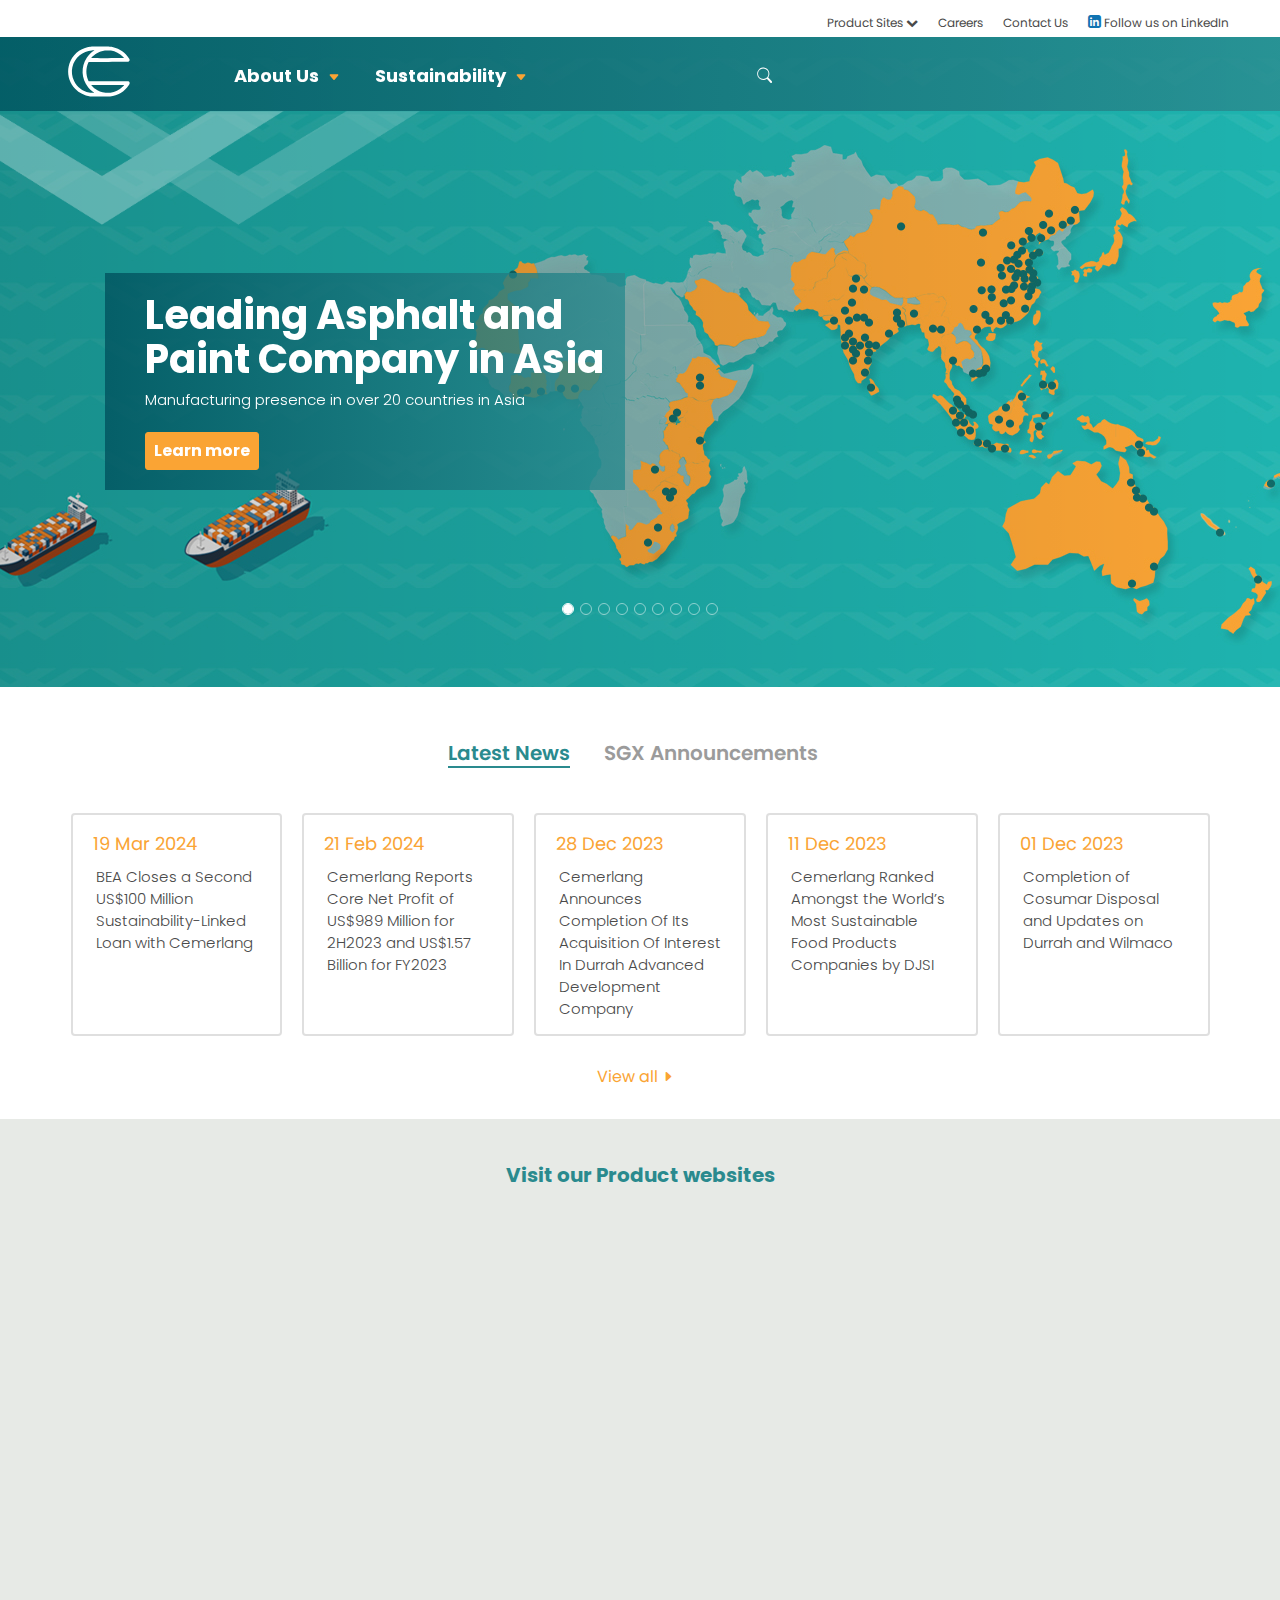
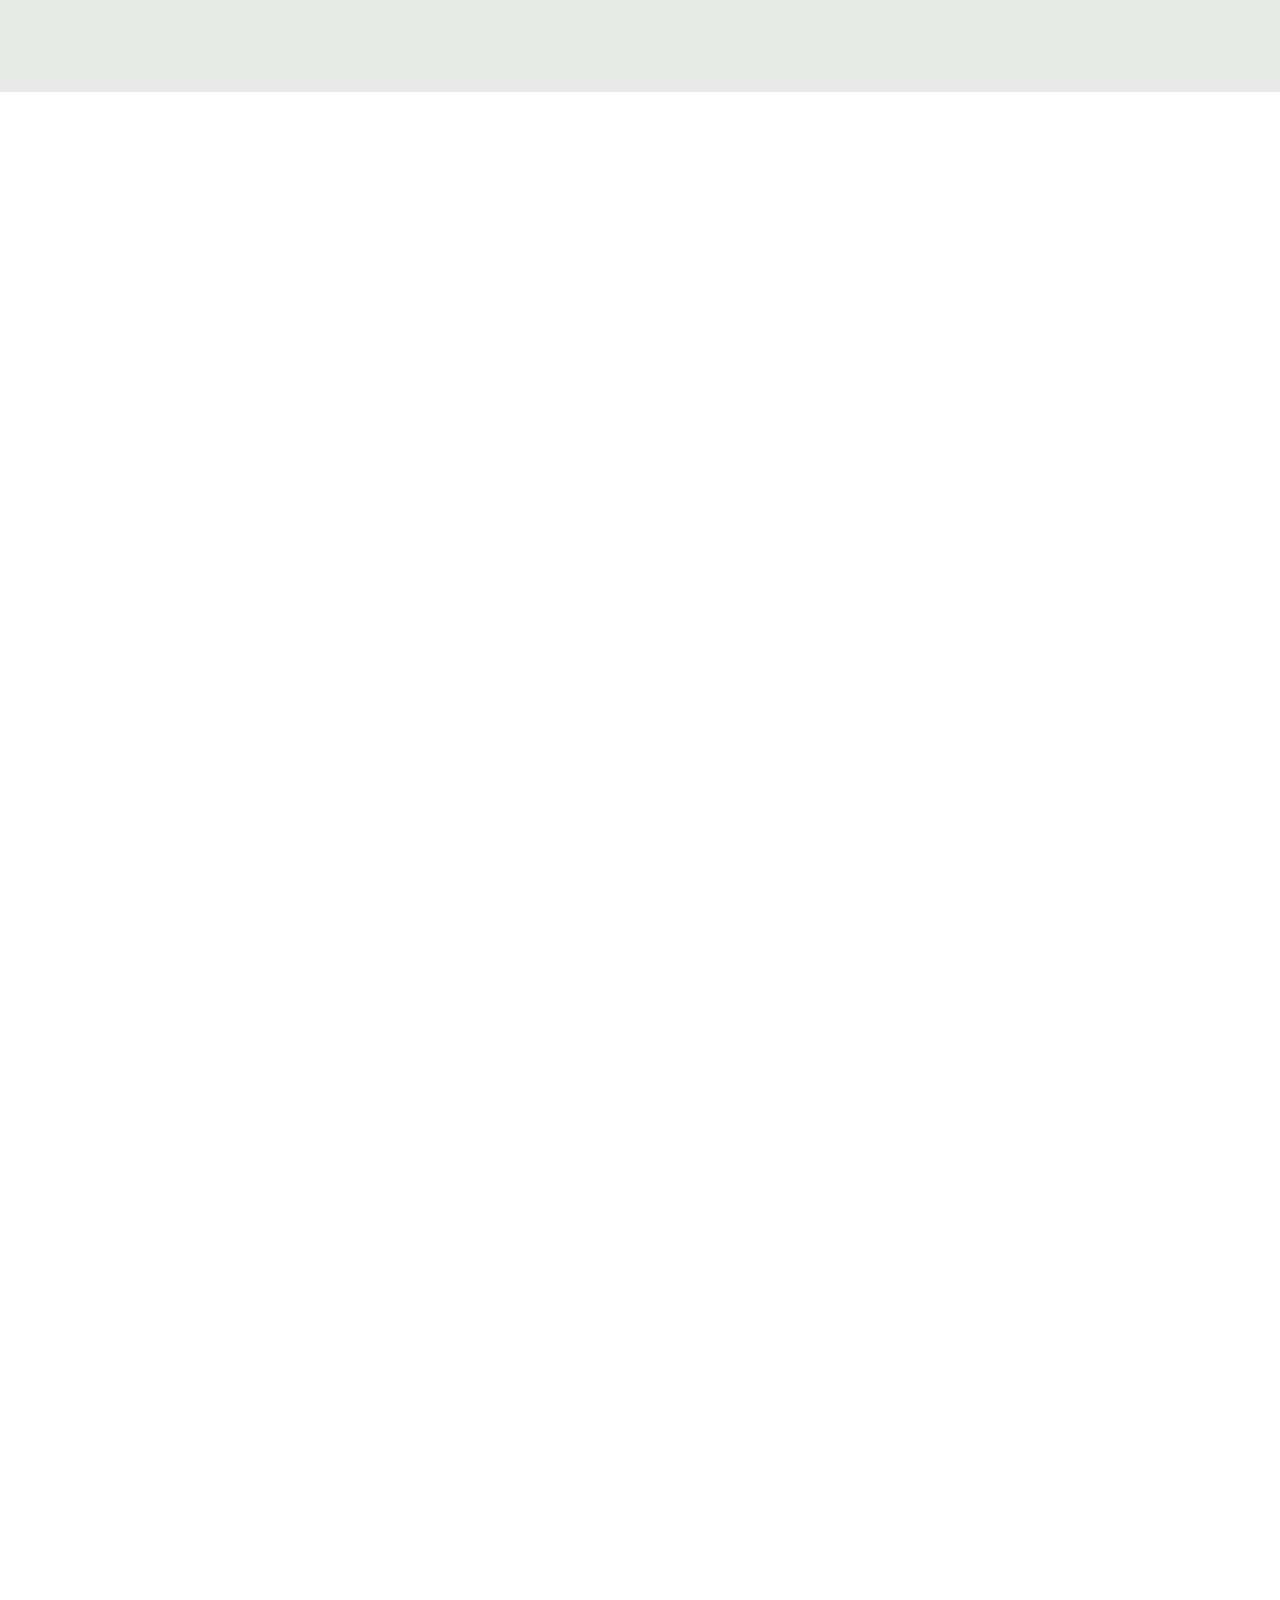
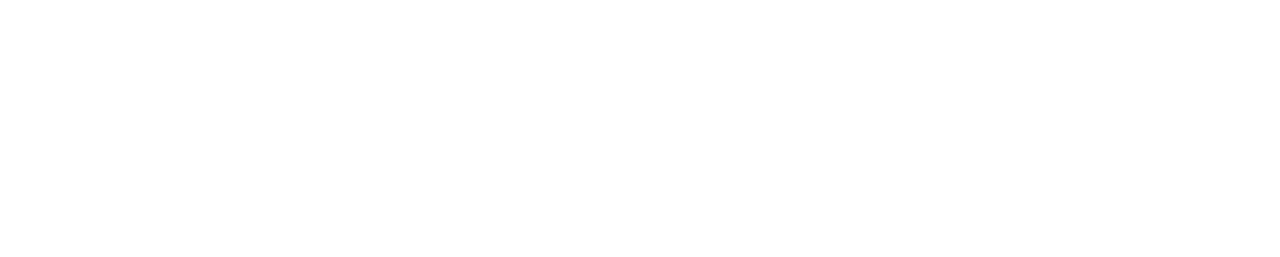
==== cemerlang/index.html @ 43f8d52f "initial commit" ====
<!DOCTYPE html>
<html class="no-js" lang="en">
  <head>
    <style>
      @font-face {
        font-family: "Open Sans";
        src: url("[data-uri]")
          format("truetype");
        font-weight: normal;
        font-style: normal;
      }
      @font-face {
        font-family: "Open Sans";
        src: url("[data-uri]")
          format("truetype");
        font-weight: 500;
        font-style: normal;
      }

      @font-face {
        font-family: "Poppins";
        src: url("[data-uri]")
          format("truetype");
        font-weight: 300;
        font-style: normal;
      }
      @font-face {
        font-family: "Poppins";
        src: url([data-uri])
          format("truetype");
        font-weight: 400;
        font-style: normal;
      }
      @font-face {
        font-family: "Poppins";
        src: url([data-uri])
          format("truetype");
        font-weight: 600;
        font-style: normal;
      }
      @font-face {
        font-family: "Poppins";
        src: url("[data-uri]")
          format("truetype");
        font-weight: bold;
        font-style: normal;
      }
    </style>
    <meta charset="UTF-8" />
    <meta http-equiv="x-ua-compatible" content="ie=edge" />
    <meta name="viewport" content="width=device-width, initial-scale=1.0" />
    <link
      rel="shortcut icon"
      sizes="16x16 24x24 32x32 48x48 64x64"
      href="favicon.ico"
    />
    <title>Home</title>
    <link rel="stylesheet" href="css/vendors.css" />
    <link rel="stylesheet" href="css/styles.css" />
    <link rel="stylesheet" href="css/wilmar.css" />
    <style>
      body {
        font-family: "Poppins", sans-serif;
        transition: opacity 0.4s;
      }
    </style>
    <script async="" src="js/analytics.js"></script>
    <script src="js/vendors_head.js"></script>
    <script type="text/javascript" src="js/userinfo.min.js"></script>
    <script
      type="text/javascript"
      src="https://www.googletagmanager.com/gtag/js?id=G-HV7VGFNW2X"
    ></script>
    <script type="text/javascript">
      (function (i, s, o, g, r, a, m) {
        i["GoogleAnalyticsObject"] = r;
        (i[r] =
          i[r] ||
          function () {
            (i[r].q = i[r].q || []).push(arguments);
          }),
          (i[r].l = 1 * new Date());
        (a = s.createElement(o)), (m = s.getElementsByTagName(o)[0]);
        a.async = 1;
        a.src = g;
        m.parentNode.insertBefore(a, m);
      })(
        window,
        document,
        "script",
        "https://www.google-analytics.com/analytics.js",
        "ga"
      );

      window.dataLayer = window.dataLayer || [];
      function gtag() {
        dataLayer.push(arguments);
      }
      gtag("js", new Date());

      gtag("config", "G-HV7VGFNW2X");
    </script>
    <style type="text/css" media="all">
      #ContactUs h4:hover {
        color: #faa434;
      }
    </style>
    <script
      type="text/javascript"
      src="/cemerlang/js/bootstrap.bundle.min.js"
    ></script>
    <link
      href="css/bootstrap-icons.css"
      media="all"
      rel="stylesheet"
      type="text/css"
    />
    <style type="text/css" media="all">
      ul.col-sm-12.col-xs-12.pull-left.top-bar-links.top-bar-links--dropdown-mobile {
        display: block !important;
      }
    </style>
    <style type="text/css" media="all">
      .container.tab-links {
        margin-bottom: 30px !important;
      }

      @media (min-width: 1600px) {
        .navbar-nav > li > .dropdown-menu {
          margin-top: 1% !important;
        }
        .food_product {
          margin-left: 14%;
        }
        .accordion-body {
          padding: 3rem 1.25rem;
        }
      }
    </style>
    <style type="text/css" media="all">
      @media (min-width: 1600px) {
        #homeCarousel .carousel-caption {
          left: 15% !important;
        }
      }
    </style>
    <meta name="Generator" content="Sitefinity 14.4.8121.0 DX" />
    <link rel="canonical" href="https://www.wilmar-international.com" />
  </head>
  <body style="opacity: 0">
    <script>
      /*$(function () {
            $('.dropdown').click(function (a) {
                a.stopPropagation();
                var $ell = $('.dropdown-toggle', this);
                $('.dropdown > .dropdown-toggle').not($ell).slideUp();
                $ell.stop(true, true).slideToggle(400);

            });
            $('.dropdown > .dropdown-toggle').click(function (a) {
                a.stopImmediatePropagation();

            });
        });

        $(function () {
            $('.dropdownSection > .dropdown-menu-title').click(function (e) {
                e.stopPropagation();
                var $el = $('.dropdown-menu', this);
                $('.dropdownSection > .dropdown-menu-title > .dropdown-menu').not($el).slideUp();
                $el.stop(true, true).slideToggle(400);

            });
            $('.dropdownSection > .dropdown-menu-title > .dropdown-menu').click(function (e) {
                e.stopImmediatePropagation();

            });
        });*/

      function myFunction() {
        document.getElementById("menu").classList.toggle("show");
      }
      function myFunction2() {
        document.getElementById("search22").classList.toggle("show");
      }

      var userCountryCode = getCookie("wilusercountrycode");

      if (userCountryCode === "") {
        $.get(
          "//ipinfo.io",
          function (response) {
            userCountryCode = response.country;
            setCookie("wilusercountrycode", userCountryCode, 1);
          },
          "jsonp"
        );
      }

      function setCookie(cname, cvalue, exdays) {
        var d = new Date();
        d.setTime(d.getTime() + exdays * 24 * 60 * 60 * 1000);
        var expires = "expires=" + d.toUTCString();
        document.cookie = cname + "=" + cvalue + ";" + expires + ";path=/";
      }

      function getCookie(cname) {
        var name = cname + "=";
        var ca = document.cookie.split(";");
        for (var i = 0; i < ca.length; i++) {
          var c = ca[i];
          while (c.charAt(0) == " ") {
            c = c.substring(1);
          }
          if (c.indexOf(name) == 0) {
            return c.substring(name.length, c.length);
          }
        }
        return "";
      }
    </script>

    <!-- Desktop nav -->
    <div class="header-bar hidden-for-mobile">
      <!-- SGX and header nav -->
      <div
        class="container-fluid"
        style="background-color: #fff; color: #4a4a4a; padding: 1px 0px"
      >
        <div class="container">
          <div class="row row_desktop">
            <div
              id="HeaderPlaceholder_TEF3D22C9038_Col00"
              class="sf_colsIn col-md-3"
              data-sf-element="SGX Share Price"
              data-placeholder-label="SGX Share Price"
            >
              <span class="sgxText"></span>
              <span class="sgxValue">
                <iframe
                  scrolling="no"
                  src="https://charts3.equitystory.com/teaser-small/wilmar/English/"
                ></iframe>
              </span>
            </div>
            <div
              id="HeaderPlaceholder_TEF3D22C9038_Col01"
              class="sf_colsIn pull-right top-bar-links"
              data-sf-element="Header Top Nav"
              data-placeholder-label="Header Top Nav"
            >
              <div class="pull-right top-bar-links top-bar-links--dropdown">
                <ul>
                  <li>
                    <a href="#">
                      Product Sites
                      <i class="fa fa-chevron-down" aria-hidden="true"></i>
                    </a>
                    <ul>
                      <li>
                        <a
                          href="https://www.wilmar-international.com/consumer-pack"
                          target="_self"
                          >Consumer Products</a
                        >
                      </li>
                      <li>
                        <a
                          href="https://www.wilmar-international.com/specialty-fats"
                          target="_self"
                          >Specialty Fats</a
                        >
                      </li>
                      <li>
                        <a
                          href="https://www.wilmar-international.com/oleochemicals"
                          target="_self"
                          >Oleochemicals &amp; Biofuels</a
                        >
                      </li>
                    </ul>
                  </li>
                  <li>
                    <a
                      href="https://www.wilmar-international.com/careers"
                      target="_self"
                    >
                      Careers
                    </a>
                  </li>
                  <li>
                    <a
                      href="https://www.wilmar-international.com/contact-us"
                      target="_self"
                    >
                      Contact Us
                    </a>
                  </li>
                  <li>
                    <a
                      href="https://sg.linkedin.com/company/wilmar-international"
                      target="_blank"
                    >
                      <i class="fa fa-linkedin-square" aria-hidden="true"></i>
                      Follow us on LinkedIn
                    </a>
                  </li>
                </ul>
              </div>
            </div>
          </div>
        </div>
      </div>
      <!-- End of SGX and header nav -->
      <!-- Main nav -->
      <nav
        class="navbar navbar-default navbar-laptop navbar-expand-lg navbar-dark"
      >
        <div class="container">
          <div class="navbar-header">
            <!--<button class="navbar-toggle" type="button" data-toggle="collapse" data-target=".js-navbar-collapse">
                    <span class="sr-only"></span>
                    <span class="icon-bar"></span>
                    <span class="icon-bar"></span>
                    <span class="icon-bar"></span>
                </button>-->
            <span
              id="HeaderPlaceholder_TEF3D22C9038_Col02"
              class="sf_colsIn navbar-brand"
              data-sf-element="Header Logo"
              data-placeholder-label="Header Logo"
            >
              <a href="/cemerlang/index.html">
                <img
                  src="images/white-logo.svg"
                  style="width: 70px"
                  title="logo"
                  alt="logo"
                />
              </a>
            </span>
          </div>

          <div class="collapse navbar-collapse js-navbar-collapse">
            <div
              id="HeaderPlaceholder_TEF3D22C9038_Col03"
              class="sf_colsIn header-main-ga"
              data-sf-element="Header Main Nav"
              data-placeholder-label="Header Main Nav"
            >
              <ul class="navbar-nav">
                <li class="dropdown mega-dropdown li_dib">
                  <a
                    href="/cemerlang/about-us.html"
                    target="_self"
                    class="dropdown-toggle about-us"
                  >
                    About Us

                    <span class="bi bi-caret-down-fill about-us"></span>
                  </a>

                  <ul class="dropdown-menu mega-dropdown-menu form-row">
                    <div class="row-box">
                      <div class="row">
                        <div class="col-md-5ths main-links dropdownSection">
                          <span class="dropdown_icons">
                            <img
                              src="images/icon_corporate-profile%402x.png"
                              onhover="https://www.wilmar-international.com/images/default-source/default-album/page-icons/about-us/icon_corporate-profile_over@2x.png?sfvrsn=4bfdf2ea_2"
                              mouseout="https://www.wilmar-international.com/images/default-source/default-album/page-icons/about-us/icon_corporate-profile@2x.png?sfvrsn=b7bb4304_2"
                            />
                          </span>

                          <div class="dropdown-menu-title">
                            <a
                              href="/cemerlang/corporate-profile.html"
                              target="_self"
                              class="headerLinks"
                            >
                              <span class="dropdown-header"
                                >Corporate Profile</span
                              >
                            </a>
                          </div>
                        </div>
                        <div class="col-md-5ths main-links dropdownSection">
                          <span class="dropdown_icons">
                            <img
                              src="images/icon_history-milestones%402x.png"
                              onhover="https://www.wilmar-international.com/images/default-source/default-album/page-icons/about-us/icon_history-milestones_over@2x.png?sfvrsn=92d558f9_2"
                              mouseout="https://www.wilmar-international.com/images/default-source/default-album/page-icons/about-us/icon_history-milestones@2x.png?sfvrsn=e7b20276_2"
                            />
                          </span>

                          <div class="dropdown-menu-title">
                            <a
                              href="/cemerlang/history-milestones.html"
                              target="_self"
                              class="headerLinks"
                            >
                              <span class="dropdown-header"
                                >History &amp; Milestones</span
                              >
                            </a>
                          </div>
                        </div>
                        <div class="col-md-5ths main-links dropdownSection">
                          <span class="dropdown_icons">
                            <img
                              src="images/icon_core-values%402x.png"
                              onhover="https://www.wilmar-international.com/images/default-source/default-album/page-icons/about-us/icon_core-values_over@2x.png?sfvrsn=fd06c193_2"
                              mouseout="https://www.wilmar-international.com/images/default-source/default-album/page-icons/about-us/icon_core-values@2x.png?sfvrsn=edfb3708_2"
                            />
                          </span>

                          <div class="dropdown-menu-title">
                            <a
                              href="/cemerlang/core-values.html"
                              target="_self"
                              class="headerLinks"
                            >
                              <span class="dropdown-header">Core Values</span>
                            </a>
                          </div>
                        </div>
                        <div class="col-md-5ths main-links dropdownSection">
                          <span class="dropdown_icons">
                            <img
                              src="images/icon_awards%402x.png"
                              onhover="https://www.wilmar-international.com/images/default-source/default-album/page-icons/about-us/icon_awards_over@2x.png?sfvrsn=9cbe0ad4_2"
                              mouseout="https://www.wilmar-international.com/images/default-source/default-album/page-icons/about-us/icon_awards@2x.png?sfvrsn=258b5777_2"
                            />
                          </span>

                          <div class="dropdown-menu-title">
                            <a
                              href="/cemerlang/awards.html"
                              target="_self"
                              class="headerLinks"
                            >
                              <span class="dropdown-header">Awards</span>
                            </a>
                          </div>
                        </div>
                        <div class="col-md-5ths main-links dropdownSection">
                          <span class="dropdown_icons">
                            <img
                              src="images/icon_leadership%402x.png"
                              onhover="https://www.wilmar-international.com/images/default-source/default-album/page-icons/about-us/icon_leadership_over@2x.png?sfvrsn=417b0c1f_2"
                              mouseout="https://www.wilmar-international.com/images/default-source/default-album/page-icons/about-us/icon_leadership@2x.png?sfvrsn=6ec11c56_2"
                            />
                          </span>

                          <div class="dropdown-menu-title">
                            <a
                              href="/cemerlang/leadership.html"
                              target="_self"
                              class="headerLinks"
                            >
                              <span class="dropdown-header">Leadership</span>
                            </a>
                          </div>
                        </div>
                      </div>
                    </div>
                  </ul>
                </li>
                <!-- <li class="dropdown mega-dropdown li_dib">
                  <a
                    href="/cemerlang/index.html"
                    target="_self"
                    class="dropdown-toggle our-businesses"
                  >
                    Our Businesses
                    <span class="bi bi-caret-down-fill our-businesses"></span>
                  </a>

                  <ul class="dropdown-menu mega-dropdown-menu form-row">
                    <div class="row-box">
                      <div class="row">
                        <div class="col-md-5ths main-links dropdownSection">
                          <span class="dropdown_icons">
                            <img
                              src="images/icon_global-market%402x.png"
                              onhover="https://www.wilmar-international.com/images/default-source/default-album/page-icons/our-businesses/icon_global-market_over@2x.png?sfvrsn=293a7b4f_2"
                              mouseout="https://www.wilmar-international.com/images/default-source/default-album/page-icons/our-businesses/icon_global-market@2x.png?sfvrsn=63b6a4cf_2"
                            />
                          </span>

                          <div class="dropdown-menu-title">
                            <a
                              href="https://www.wilmar-international.com/our-businesses/global-markets"
                              target="_self"
                              class="headerLinks"
                            >
                              <span class="dropdown-header"
                                >Global Markets</span
                              >
                            </a>
                          </div>
                        </div>
                        <div class="col-md-5ths main-links dropdownSection">
                          <span class="dropdown_icons">
                            <img
                              src="images/icon_food-products%402x.png"
                              onhover="https://www.wilmar-international.com/images/default-source/default-album/page-icons/our-businesses/icon_food_productsover@2x.png?sfvrsn=575dd974_2"
                              mouseout="https://www.wilmar-international.com/images/default-source/default-album/page-icons/our-businesses/icon_food-products@2x.png?sfvrsn=c1f72a1d_2"
                            />
                          </span>

                          <div class="dropdown-menu-title">
                            <a
                              href="https://www.wilmar-international.com/our-businesses/food-products"
                              target="_self"
                              class="headerLinks"
                            >
                              <span class="dropdown-header">Food Products</span>
                            </a>

                            <div class="dropdown-submenu-section">
                              <a
                                href="/our-businesses/food-products/overview"
                                target="_self"
                                class="dropdown-submenu"
                                >Overview</a
                              >
                              <a
                                href="/our-businesses/food-products/consumer-products"
                                target="_self"
                                class="dropdown-submenu"
                                >Consumer Products</a
                              >
                              <a
                                href="/our-businesses/food-products/processing"
                                target="_self"
                                class="dropdown-submenu"
                                >Processing</a
                              >
                            </div>
                          </div>
                        </div>
                        <div class="col-md-5ths main-links dropdownSection">
                          <span class="dropdown_icons">
                            <img
                              src="images/icon_feed.png"
                              onhover="https://www.wilmar-international.com/images/default-source/default-album/page-icons/our-businesses/icon_feed_orange.png?sfvrsn=b416c60c_2"
                              mouseout="https://www.wilmar-international.com/images/default-source/default-album/page-icons/our-businesses/icon_feed.png?sfvrsn=277dbbb0_2"
                            />
                          </span>

                          <div class="dropdown-menu-title">
                            <a
                              href="https://www.wilmar-international.com/our-businesses/feed-and-industrial-products"
                              target="_self"
                              class="headerLinks"
                            >
                              <span class="dropdown-header"
                                >Feed and Industrial Products</span
                              >
                            </a>

                            <div class="dropdown-submenu-section">
                              <a
                                href="/our-businesses/feed-and-industrial-products/overview"
                                target="_self"
                                class="dropdown-submenu"
                                >Overview</a
                              >
                              <a
                                href="/our-businesses/feed-and-industrial-products/tropical-oils"
                                target="_self"
                                class="dropdown-submenu"
                                >Tropical Oils</a
                              >
                              <a
                                href="/our-businesses/feed-and-industrial-products/oilseeds-and-grains"
                                target="_self"
                                class="dropdown-submenu"
                                >Oilseeds and Grains</a
                              >
                              <a
                                href="/our-businesses/feed-and-industrial-products/sugar"
                                target="_self"
                                class="dropdown-submenu"
                                >Sugar</a
                              >
                              <a
                                href="/our-businesses/feed-and-industrial-products/soy-protein"
                                target="_self"
                                class="dropdown-submenu"
                                >Soy Protein</a
                              >
                            </div>
                          </div>
                        </div>
                        <div class="col-md-5ths main-links dropdownSection">
                          <span class="dropdown_icons">
                            <img
                              src="images/icon_plantation%402x.png"
                              onhover="https://www.wilmar-international.com/images/default-source/default-album/page-icons/our-businesses/icon_plantation_over@2x.png?sfvrsn=6d6b9480_2"
                              mouseout="https://www.wilmar-international.com/images/default-source/default-album/page-icons/our-businesses/icon_plantation@2x.png?sfvrsn=fc501b8_2"
                            />
                          </span>

                          <div class="dropdown-menu-title">
                            <a
                              href="https://www.wilmar-international.com/our-businesses/plantation"
                              target="_self"
                              class="headerLinks"
                            >
                              <span class="dropdown-header">Plantation</span>
                            </a>

                            <div class="dropdown-submenu-section">
                              <a
                                href="/our-businesses/plantation/oil-palm-plantation-milling"
                                target="_self"
                                class="dropdown-submenu"
                                >Oil Palm Plantation &amp; Milling</a
                              >
                              <a
                                href="/our-businesses/plantation/sugar-milling"
                                target="_self"
                                class="dropdown-submenu"
                                >Sugar Milling</a
                              >
                            </div>
                          </div>
                        </div>
                        <div class="col-md-5ths main-links dropdownSection">
                          <span class="dropdown_icons">
                            <img
                              src="images/icon_shipping%402x.png"
                              onhover="https://www.wilmar-international.com/images/default-source/default-album/page-icons/our-businesses/icon_shipping_over@2x.png?sfvrsn=5eb7fc65_2"
                              mouseout="https://www.wilmar-international.com/images/default-source/default-album/page-icons/our-businesses/icon_shipping@2x.png?sfvrsn=d973981f_2"
                            />
                          </span>

                          <div class="dropdown-menu-title">
                            <a
                              href="https://www.wilmar-international.com/our-businesses/shipping"
                              target="_self"
                              class="headerLinks"
                            >
                              <span class="dropdown-header">Shipping</span>
                            </a>
                          </div>
                        </div>
                      </div>
                      <div class="row">
                        <div class="col-md-5ths main-links dropdownSection">
                          <span class="dropdown_icons">
                            <img
                              src="images/icon_research-development%402x.png"
                              onhover="https://www.wilmar-international.com/images/default-source/default-album/page-icons/our-businesses/icon_research-development_over@2x.png?sfvrsn=ce4d3b09_2"
                              mouseout="https://www.wilmar-international.com/images/default-source/default-album/page-icons/our-businesses/icon_research-development@2x.png?sfvrsn=8e723c8_2"
                            />
                          </span>

                          <div class="dropdown-menu-title">
                            <a
                              href="https://www.wilmar-international.com/our-businesses/research-development"
                              target="_self"
                              class="headerLinks"
                            >
                              <span class="dropdown-header"
                                >Research &amp; Development</span
                              >
                            </a>
                          </div>
                        </div>
                      </div>
                    </div>
                  </ul>
                </li> -->
                <li class="dropdown mega-dropdown li_dib">
                  <a
                    href="/cemerlang/sustainibility.html"
                    target="_self"
                    class="dropdown-toggle sustainability"
                  >
                    Sustainability

                    <span class="bi bi-caret-down-fill sustainability"></span>
                  </a>

                  <ul class="dropdown-menu mega-dropdown-menu form-row">
                    <div class="row-box">
                      <div class="row">
                        <div class="col-md-5ths main-links dropdownSection">
                          <span class="dropdown_icons">
                            <img
                              src="images/icon_certification%402x.png"
                              onhover="https://www.wilmar-international.com/images/default-source/default-album/page-icons/sustainability/icon_certification_over@2x.png?sfvrsn=d811fd6f_2"
                              mouseout="https://www.wilmar-international.com/images/default-source/default-album/page-icons/sustainability/icon_certification@2x.png?sfvrsn=6dd0b1a_2"
                            />
                          </span>

                          <div class="dropdown-menu-title">
                            <a
                              href="/cemerlang/certification"
                              target="_self"
                              class="headerLinks"
                            >
                              <span class="dropdown-header">Certification</span>
                            </a>

                            <div class="dropdown-submenu-section">
                              <a
                                href="/sustainability/certification/rspo-certification"
                                target="_self"
                                class="dropdown-submenu"
                                >ISO Certification</a
                              >
                            </div>
                          </div>
                        </div>
                        <div class="col-md-5ths main-links dropdownSection">
                          <span class="dropdown_icons">
                            <img
                              src="images/icon_partnerships-collaborations%402x.png"
                              onhover="https://www.wilmar-international.com/images/default-source/default-album/page-icons/sustainability/icon_partnerships-collaborations_over@2x.png?sfvrsn=f19bce58_2"
                              mouseout="https://www.wilmar-international.com/images/default-source/default-album/page-icons/sustainability/icon_partnerships-collaborations@2x.png?sfvrsn=3f4a61cb_2"
                            />
                          </span>

                          <div class="dropdown-menu-title">
                            <a
                              href="/cemerlang/partnership"
                              target="_self"
                              class="headerLinks"
                            >
                              <span class="dropdown-header"
                                >Partnerships &amp; Collaborations</span
                              >
                            </a>
                          </div>
                        </div>
                      </div>
                      <!-- <div class="row">
                        <div class="col-md-5ths main-links dropdownSection">
                          <span class="dropdown_icons">
                            <img
                              src="images/icon_supply-chain-transformation%402x.png"
                              onhover="https://www.wilmar-international.com/images/default-source/default-album/page-icons/sustainability/icon_supply-chain-transformation_over@2x.png?sfvrsn=93bb3147_2"
                              mouseout="https://www.wilmar-international.com/images/default-source/default-album/page-icons/sustainability/icon_supply-chain-transformation@2x.png?sfvrsn=26260438_2"
                            />
                          </span>

                          <div class="dropdown-menu-title">
                            <a
                              href="https://www.wilmar-international.com/sustainability/supply-chain-transformation"
                              target="_self"
                              class="headerLinks"
                            >
                              <span class="dropdown-header"
                                >Supply Chain Transformation</span
                              >
                            </a>

                            <div class="dropdown-submenu-section">
                              <a
                                href="/sustainability/supply-chain-transformation/aggregator-refinery-transformation-(art)"
                                target="_self"
                                class="dropdown-submenu"
                                >Supply Chain Overview</a
                              >
                              <a
                                href="/sustainability/supply-chain-transformation/supplier-reporting-tool-(srt)"
                                target="_self"
                                class="dropdown-submenu"
                                >Supplier Reporting Tool (SRT)</a
                              >
                              <a
                                href="/sustainability/supply-chain-transformation/supplier-group-compliance-(sgc)"
                                target="_self"
                                class="dropdown-submenu"
                                >Supplier Group Compliance (SGC)</a
                              >
                              <a
                                href="/sustainability/supply-chain-transformation/supplier-certification-status"
                                target="_self"
                                class="dropdown-submenu"
                                >Supplier Certification Status</a
                              >
                              <a
                                href="/sustainability/supply-chain-transformation/traceability"
                                target="_self"
                                class="dropdown-submenu"
                                >Traceable Supply Chain</a
                              >
                            </div>
                          </div>
                        </div>
                      </div> -->
                    </div>
                  </ul>
                </li>
                <!-- <li class="dropdown mega-dropdown li_dib">
                  <a
                    href="http://ir-media.wilmar-international.com/"
                    target="_self"
                    class="dropdown-toggle investors-media"
                  >
                    Investors &amp; Media

                    <span class="bi bi-caret-down-fill investors-media"></span>
                  </a>

                  <ul class="dropdown-menu mega-dropdown-menu form-row">
                    <div class="row-box">
                      <div class="row">
                        <div class="col-md-5ths main-links dropdownSection">
                          <span class="dropdown_icons">
                            <img
                              src="images/icon_corporate-governance%402x.png"
                              onhover="https://www.wilmar-international.com/images/default-source/default-album/page-icons/investor-media/icon_corporate-governance_over@2x.png?sfvrsn=212d2132_2"
                              mouseout="https://www.wilmar-international.com/images/default-source/default-album/page-icons/investor-media/icon_corporate-governance@2x.png?sfvrsn=65e51b77_2"
                            />
                          </span>

                          <div class="dropdown-menu-title">
                            <a
                              href="http://ir-media.wilmar-international.com/corporate-governance/"
                              target="_self"
                              class="headerLinks"
                            >
                              <span class="dropdown-header"
                                >Corporate Governance</span
                              >
                            </a>
                          </div>
                        </div>
                        <div class="col-md-5ths main-links dropdownSection">
                          <span class="dropdown_icons">
                            <img
                              src="images/icon_risk-management%402x.png"
                              onhover="https://www.wilmar-international.com/images/default-source/default-album/page-icons/investor-media/icon_risk-management_over@2x.png?sfvrsn=bd572a19_2"
                              mouseout="https://www.wilmar-international.com/images/default-source/default-album/page-icons/investor-media/icon_risk-management@2x.png?sfvrsn=f0a98a18_2"
                            />
                          </span>

                          <div class="dropdown-menu-title">
                            <a
                              href="http://ir-media.wilmar-international.com/risk-management/"
                              target="_self"
                              class="headerLinks"
                            >
                              <span class="dropdown-header"
                                >Risk Management</span
                              >
                            </a>
                          </div>
                        </div>
                      </div>
                      <div class="row">
                        <div class="col-md-5ths main-links dropdownSection">
                          <span class="dropdown_icons">
                            <img
                              src="images/icon_quarterly-results%402x.png"
                              onhover="https://www.wilmar-international.com/images/default-source/default-album/page-icons/investor-media/icon_quarterly-results_over@2x.png?sfvrsn=400cb00f_2"
                              mouseout="https://www.wilmar-international.com/images/default-source/default-album/page-icons/investor-media/icon_quarterly-results@2x.png?sfvrsn=258fd3a1_2"
                            />
                          </span>

                          <div class="dropdown-menu-title">
                            <a
                              href="http://ir-media.wilmar-international.com/quarterly-results/"
                              target="_self"
                              class="headerLinks"
                            >
                              <span class="dropdown-header"
                                >Financial Results</span
                              >
                            </a>
                          </div>
                        </div>
                        <div class="col-md-5ths main-links dropdownSection">
                          <span class="dropdown_icons">
                            <img
                              src="images/icon_sgx-announcement%402x.png"
                              onhover="https://www.wilmar-international.com/images/default-source/default-album/page-icons/investor-media/icon_sgx-announcement_over@2x.png?sfvrsn=233b21ce_2"
                              mouseout="https://www.wilmar-international.com/images/default-source/default-album/page-icons/investor-media/icon_sgx-announcement@2x.png?sfvrsn=bb75da2_2"
                            />
                          </span>

                          <div class="dropdown-menu-title">
                            <a
                              href="http://ir-media.wilmar-international.com/sgx-announcements/"
                              target="_self"
                              class="headerLinks"
                            >
                              <span class="dropdown-header"
                                >SGX Announcements</span
                              >
                            </a>
                          </div>
                        </div>
                      </div>
                      <div class="row">
                        <div class="col-md-5ths main-links dropdownSection">
                          <span class="dropdown_icons">
                            <img
                              src="images/icon_analyst-coverage%402x.png"
                              onhover="https://www.wilmar-international.com/images/default-source/default-album/page-icons/investor-media/icon_analyst-coverage_over@2x.png?sfvrsn=3dc30192_2"
                              mouseout="https://www.wilmar-international.com/images/default-source/default-album/page-icons/investor-media/icon_analyst-coverage@2x.png?sfvrsn=aae3b17c_2"
                            />
                          </span>

                          <div class="dropdown-menu-title">
                            <a
                              href="http://ir-media.wilmar-international.com/analyst-coverage/"
                              target="_self"
                              class="headerLinks"
                            >
                              <span class="dropdown-header"
                                >Analyst Coverage</span
                              >
                            </a>
                          </div>
                        </div>
                        <div class="col-md-5ths main-links dropdownSection">
                          <span class="dropdown_icons">
                            <img
                              src="images/icon_dividend-history%402x.png"
                              onhover="https://www.wilmar-international.com/images/default-source/default-album/page-icons/investor-media/icon_dividend-history_over@2x.png?sfvrsn=16c1e566_2"
                              mouseout="https://www.wilmar-international.com/images/default-source/default-album/page-icons/investor-media/icon_dividend-history@2x.png?sfvrsn=d13ae582_2"
                            />
                          </span>

                          <div class="dropdown-menu-title">
                            <a
                              href="http://ir-media.wilmar-international.com/dividend-history/"
                              target="_self"
                              class="headerLinks"
                            >
                              <span class="dropdown-header"
                                >Dividend Policy &amp; History</span
                              >
                            </a>
                          </div>
                        </div>
                      </div>
                    </div>
                  </ul>
                </li> -->
              </ul>
            </div>
            <div
              id="HeaderPlaceholder_TEF3D22C9038_Col04"
              class="sf_colsIn"
              data-sf-element="Header Search"
              data-placeholder-label="Header Search"
            >
              <ul class="nav navbar-nav navbar-right">
                <form action="/search" class="search-form">
                  <div class="form-group has-feedback searchIconHeader">
                    <label for="search" class="sr-only">Search</label>
                    <input
                      type="text"
                      class="form-control"
                      name="searchQuery"
                      id="search"
                      onkeypress="handleGa(event)"
                    />
                    <span class="bi bi-search form-control-feedback"></span>
                  </div>
                </form>
              </ul>

              <input type="hidden" data-sf-role="resultsUrl" value="/search" />
              <input
                type="hidden"
                data-sf-role="indexCatalogue"
                value="global"
              />
              <input type="hidden" data-sf-role="wordsMode" value="AllWords" />
            </div>
          </div>
        </div>
      </nav>
      <!-- End of main nav -->
    </div>

    <!-- Mobile nav -->
    <nav class="navbar navbar-default mobile-navbar hidden-for-laptop">
      <div class="container">
        <!-- Logo -->
        <div class="navbar-header">
          <button
            type="button"
            onclick="myFunction()"
            class="navbar-toggle collapsed left"
            data-toggle="collapse"
            data-target="#menu"
          >
            <span class="sr-only"></span>
            <span class="menu-button">MENU</span>
          </button>
          <span
            id="HeaderPlaceholder_TEF3D22C9038_Col05"
            class="sf_colsIn navbar-brand-center"
            data-sf-element="Header Logo"
            data-placeholder-label="Header Logo (Mobile)"
          >
            <a href="/cemerlang/index.html">
              <img src="images/white-logo.svg" title="logo" alt="logo" />
            </a>
          </span>
          <button
            type="button"
            onclick="myFunction2()"
            class="navbar-toggle collapsed"
            data-toggle="collapse"
            data-target="#search22"
            id="mobileSearchButton"
          >
            <span class="bi bi-search" aria-hidden="true"></span>
          </button>
        </div>
        <!-- End of logo -->
        <!-- Main nav and top nav -->
        <div class="collapse navbar-collapse" id="menu">
          <div
            id="HeaderPlaceholder_TEF3D22C9038_Col06"
            class="sf_colsIn header-main-ga"
            data-sf-element="Header Main Nav (Mobile)"
            data-placeholder-label="Header Main Nav (Mobile)"
          >
            <ul class="nav navbar-nav">
              <li class="dropdown li_dib">
                <div
                  class="dropdown-toggle"
                  id="dropdown-about-us"
                  data-bs-toggle="dropdown"
                  aria-expanded="false"
                >
                  <a
                    href="https://www.wilmar-international.com/about-us"
                    target="_self"
                    >About Us</a
                  >

                  <span
                    class="bi bi-caret-down-fill"
                    id="caret-about-us"
                    data-bs-toggle="collapse"
                    aria-expanded="false"
                    data-bs-target="#about-us"
                  ></span>
                </div>

                <ul class="mega-dropdown-menu row collapse" id="about-us">
                  <div class="col-md-3 main-links dropdownSection">
                    <span class="dropdown_icons">
                      <img src="images/icon_corporate-profile%402x.png" />
                    </span>

                    <div class="dropdown-menu-title">
                      <span class="dropdown-header">
                        <a
                          href="https://www.wilmar-international.com/about-us/corporate-profile"
                          target="_self"
                          class="headerLinks"
                          >Corporate Profile</a
                        >
                      </span>
                    </div>
                  </div>
                  <div class="col-md-3 main-links dropdownSection">
                    <span class="dropdown_icons">
                      <img src="images/icon_history-milestones%402x.png" />
                    </span>

                    <div class="dropdown-menu-title">
                      <span class="dropdown-header">
                        <a
                          href="https://www.wilmar-international.com/about-us/history-milestones"
                          target="_self"
                          class="headerLinks"
                          >History &amp; Milestones</a
                        >
                      </span>
                    </div>
                  </div>
                  <div class="col-md-3 main-links dropdownSection">
                    <span class="dropdown_icons">
                      <img src="images/icon_global-presence%402x.png" />
                    </span>

                    <div class="dropdown-menu-title">
                      <span class="dropdown-header">
                        <a
                          href="https://www.wilmar-international.com/about-us/global-presence"
                          target="_self"
                          class="headerLinks"
                          >Global Presence</a
                        >
                      </span>
                    </div>
                  </div>
                  <div class="col-md-3 main-links dropdownSection">
                    <span class="dropdown_icons">
                      <img src="images/icon_integrated-business%402x.png" />
                    </span>

                    <div class="dropdown-menu-title">
                      <span class="dropdown-header">
                        <a
                          href="https://www.wilmar-international.com/about-us/integrated-business-model"
                          target="_self"
                          class="headerLinks"
                          >Integrated Business Model</a
                        >
                      </span>
                    </div>
                  </div>
                  <div class="col-md-3 main-links dropdownSection">
                    <span class="dropdown_icons">
                      <img src="images/icon_leadership%402x.png" />
                    </span>

                    <div class="dropdown-menu-title">
                      <span class="dropdown-header">
                        <a
                          href="/cemerlang/leadership.html"
                          target="_self"
                          class="headerLinks"
                          >Leadership</a
                        >
                      </span>
                    </div>
                  </div>
                  <div class="col-md-3 main-links dropdownSection">
                    <span class="dropdown_icons">
                      <img src="images/icon_awards%402x.png" />
                    </span>

                    <div class="dropdown-menu-title">
                      <span class="dropdown-header">
                        <a
                          href="https://www.wilmar-international.com/about-us/awards"
                          target="_self"
                          class="headerLinks"
                          >Awards</a
                        >
                      </span>
                    </div>
                  </div>
                  <div class="col-md-3 main-links dropdownSection">
                    <span class="dropdown_icons">
                      <img src="images/icon_shareholder-base%402x.png" />
                    </span>

                    <div class="dropdown-menu-title">
                      <span class="dropdown-header">
                        <a
                          href="https://www.wilmar-international.com/about-us/shareholder-base"
                          target="_self"
                          class="headerLinks"
                          >Shareholder Base</a
                        >
                      </span>
                    </div>
                  </div>
                  <div class="col-md-3 main-links dropdownSection">
                    <span class="dropdown_icons">
                      <img src="images/icon_joint-venture%402x.png" />
                    </span>

                    <div class="dropdown-menu-title">
                      <span class="dropdown-header">
                        <a
                          href="https://www.wilmar-international.com/about-us/joint-venture-partners"
                          target="_self"
                          class="headerLinks"
                          >Joint Venture Partners</a
                        >
                      </span>
                    </div>
                  </div>
                </ul>
              </li>
              <li class="dropdown li_dib">
                <div
                  class="dropdown-toggle"
                  id="dropdown-our-businesses"
                  data-bs-toggle="dropdown"
                  aria-expanded="false"
                >
                  <a
                    href="https://www.wilmar-international.com/our-businesses"
                    target="_self"
                    >Our Businesses</a
                  >

                  <span
                    class="bi bi-caret-down-fill"
                    id="caret-our-businesses"
                    data-bs-toggle="collapse"
                    aria-expanded="false"
                    data-bs-target="#our-businesses"
                  ></span>
                </div>

                <ul class="mega-dropdown-menu row collapse" id="our-businesses">
                  <div class="col-md-3 main-links dropdownSection">
                    <span class="dropdown_icons">
                      <img src="images/icon_global-market%402x.png" />
                    </span>

                    <div class="dropdown-menu-title">
                      <span class="dropdown-header">
                        <a
                          href="https://www.wilmar-international.com/our-businesses/global-markets"
                          target="_self"
                          class="headerLinks"
                          >Global Markets</a
                        >
                      </span>
                    </div>
                  </div>
                  <div class="col-md-3 main-links dropdownSection">
                    <span class="dropdown_icons">
                      <img src="images/icon_food-products%402x.png" />
                    </span>

                    <div class="dropdown-menu-title">
                      <span class="dropdown-header">
                        <a
                          href="https://www.wilmar-international.com/our-businesses/food-products"
                          target="_self"
                          class="headerLinks"
                          >Food Products</a
                        >

                        <span
                          class="bi bi-caret-down-fill"
                          id="second_our-businessesfood-products"
                          onclick="second_node(this);"
                          aria-expanded="false"
                          data-toggle="collapse"
                          data-bs-target="#our-businessesfood-products"
                        ></span>
                      </span>

                      <div
                        class="dropdown-menu dropdown-submenu-section row collapse"
                        id="our-businessesfood-products"
                      >
                        <a
                          href="/our-businesses/food-products/overview"
                          target="_self"
                          class="dropdown-submenu"
                          >Overview</a
                        >
                        <a
                          href="/our-businesses/food-products/consumer-products"
                          target="_self"
                          class="dropdown-submenu"
                          >Consumer Products</a
                        >
                        <a
                          href="/our-businesses/food-products/processing"
                          target="_self"
                          class="dropdown-submenu"
                          >Processing</a
                        >
                      </div>
                    </div>
                  </div>
                  <div class="col-md-3 main-links dropdownSection">
                    <span class="dropdown_icons">
                      <img src="images/icon_feed.png" />
                    </span>

                    <div class="dropdown-menu-title">
                      <span class="dropdown-header">
                        <a
                          href="https://www.wilmar-international.com/our-businesses/feed-and-industrial-products"
                          target="_self"
                          class="headerLinks"
                          >Feed and Industrial Products</a
                        >

                        <span
                          class="bi bi-caret-down-fill"
                          id="second_our-businessesfeed-and-industrial-products"
                          onclick="second_node(this);"
                          aria-expanded="false"
                          data-toggle="collapse"
                          data-bs-target="#our-businessesfeed-and-industrial-products"
                        ></span>
                      </span>

                      <div
                        class="dropdown-menu dropdown-submenu-section row collapse"
                        id="our-businessesfeed-and-industrial-products"
                      >
                        <a
                          href="/our-businesses/feed-and-industrial-products/overview"
                          target="_self"
                          class="dropdown-submenu"
                          >Overview</a
                        >
                        <a
                          href="/our-businesses/feed-and-industrial-products/tropical-oils"
                          target="_self"
                          class="dropdown-submenu"
                          >Tropical Oils</a
                        >
                        <a
                          href="/our-businesses/feed-and-industrial-products/oilseeds-and-grains"
                          target="_self"
                          class="dropdown-submenu"
                          >Oilseeds and Grains</a
                        >
                        <a
                          href="/our-businesses/feed-and-industrial-products/sugar"
                          target="_self"
                          class="dropdown-submenu"
                          >Sugar</a
                        >
                        <a
                          href="/our-businesses/feed-and-industrial-products/soy-protein"
                          target="_self"
                          class="dropdown-submenu"
                          >Soy Protein</a
                        >
                      </div>
                    </div>
                  </div>
                  <div class="col-md-3 main-links dropdownSection">
                    <span class="dropdown_icons">
                      <img src="images/icon_plantation%402x.png" />
                    </span>

                    <div class="dropdown-menu-title">
                      <span class="dropdown-header">
                        <a
                          href="https://www.wilmar-international.com/our-businesses/plantation"
                          target="_self"
                          class="headerLinks"
                          >Plantation</a
                        >

                        <span
                          class="bi bi-caret-down-fill"
                          id="second_our-businessesplantation"
                          onclick="second_node(this);"
                          aria-expanded="false"
                          data-toggle="collapse"
                          data-bs-target="#our-businessesplantation"
                        ></span>
                      </span>

                      <div
                        class="dropdown-menu dropdown-submenu-section row collapse"
                        id="our-businessesplantation"
                      >
                        <a
                          href="/our-businesses/plantation/oil-palm-plantation-milling"
                          target="_self"
                          class="dropdown-submenu"
                          >Oil Palm Plantation &amp; Milling</a
                        >
                        <a
                          href="/our-businesses/plantation/sugar-milling"
                          target="_self"
                          class="dropdown-submenu"
                          >Sugar Milling</a
                        >
                      </div>
                    </div>
                  </div>
                  <div class="col-md-3 main-links dropdownSection">
                    <span class="dropdown_icons">
                      <img src="images/icon_shipping%402x.png" />
                    </span>

                    <div class="dropdown-menu-title">
                      <span class="dropdown-header">
                        <a
                          href="https://www.wilmar-international.com/our-businesses/shipping"
                          target="_self"
                          class="headerLinks"
                          >Shipping</a
                        >
                      </span>
                    </div>
                  </div>
                  <div class="col-md-3 main-links dropdownSection">
                    <span class="dropdown_icons">
                      <img src="images/icon_research-development%402x.png" />
                    </span>

                    <div class="dropdown-menu-title">
                      <span class="dropdown-header">
                        <a
                          href="https://www.wilmar-international.com/our-businesses/research-development"
                          target="_self"
                          class="headerLinks"
                          >Research &amp; Development</a
                        >
                      </span>
                    </div>
                  </div>
                </ul>
              </li>
              <li class="dropdown li_dib">
                <div
                  class="dropdown-toggle"
                  id="dropdown-sustainability"
                  data-bs-toggle="dropdown"
                  aria-expanded="false"
                >
                  <a
                    href="https://www.wilmar-international.com/sustainability"
                    target="_self"
                    >Sustainability</a
                  >

                  <span
                    class="bi bi-caret-down-fill"
                    id="caret-sustainability"
                    data-bs-toggle="collapse"
                    aria-expanded="false"
                    data-bs-target="#sustainability"
                  ></span>
                </div>

                <ul class="mega-dropdown-menu row collapse" id="sustainability">
                  <div class="col-md-3 main-links dropdownSection">
                    <span class="dropdown_icons">
                      <img src="images/icon_policies%402x.png" />
                    </span>

                    <div class="dropdown-menu-title">
                      <span class="dropdown-header">
                        <a
                          href="https://www.wilmar-international.com/sustainability/policies"
                          target="_self"
                          class="headerLinks"
                          >Policies</a
                        >

                        <span
                          class="bi bi-caret-down-fill"
                          id="second_sustainabilitypolicies"
                          onclick="second_node(this);"
                          aria-expanded="false"
                          data-toggle="collapse"
                          data-bs-target="#sustainabilitypolicies"
                        ></span>
                      </span>

                      <div
                        class="dropdown-menu dropdown-submenu-section row collapse"
                        id="sustainabilitypolicies"
                      >
                        <a
                          href="/sustainability/policies/ndpe-policy"
                          target="_self"
                          class="dropdown-submenu"
                          >NDPE Policy</a
                        >
                        <a
                          href="/sustainability/policies/ndpe-sugar"
                          target="_blank"
                          class="dropdown-submenu"
                          >NDPE Sugar</a
                        >
                        <a
                          href="/sustainability/policies/coconut-responsible-sourcing-policy"
                          target="_self"
                          class="dropdown-submenu"
                          >Coconut Responsible Sourcing Policy</a
                        >
                        <a
                          href="/sustainability/policies/other-sustainability-related-policies"
                          target="_self"
                          class="dropdown-submenu"
                          >Other Sustainability Related Policies</a
                        >
                        <a
                          href="/sustainability/policies/sustainability-governance-structure"
                          target="_self"
                          class="dropdown-submenu"
                          >Sustainability Governance Structure</a
                        >
                        <a
                          href="/sustainability/policies/stakeholder-engagement"
                          target="_self"
                          class="dropdown-submenu"
                          >Stakeholder Engagement</a
                        >
                      </div>
                    </div>
                  </div>
                  <div class="col-md-3 main-links dropdownSection">
                    <span class="dropdown_icons">
                      <img src="images/icon_certification%402x.png" />
                    </span>

                    <div class="dropdown-menu-title">
                      <span class="dropdown-header">
                        <a
                          href="https://www.wilmar-international.com/sustainability/certification"
                          target="_self"
                          class="headerLinks"
                          >Certification</a
                        >

                        <span
                          class="bi bi-caret-down-fill"
                          id="second_sustainabilitycertification"
                          onclick="second_node(this);"
                          aria-expanded="false"
                          data-toggle="collapse"
                          data-bs-target="#sustainabilitycertification"
                        ></span>
                      </span>

                      <div
                        class="dropdown-menu dropdown-submenu-section row collapse"
                        id="sustainabilitycertification"
                      >
                        <a
                          href="/sustainability/certification/rspo-certification"
                          target="_self"
                          class="dropdown-submenu"
                          >RSPO Certification</a
                        >
                        <a
                          href="/sustainability/certification/iscc-certification"
                          target="_self"
                          class="dropdown-submenu"
                          >ISCC Certification</a
                        >
                        <a
                          href="/sustainability/certification/ispo-certification"
                          target="_self"
                          class="dropdown-submenu"
                          >ISPO Certification</a
                        >
                        <a
                          href="/sustainability/certification/mspo-certification"
                          target="_self"
                          class="dropdown-submenu"
                          >MSPO Certification</a
                        >
                      </div>
                    </div>
                  </div>
                  <div class="col-md-3 main-links dropdownSection">
                    <span class="dropdown_icons">
                      <img src="images/icon_responsible-operations%402x.png" />
                    </span>

                    <div class="dropdown-menu-title">
                      <span class="dropdown-header">
                        <a
                          href="https://www.wilmar-international.com/sustainability/responsible-operations"
                          target="_self"
                          class="headerLinks"
                          >Responsible Operations</a
                        >

                        <span
                          class="bi bi-caret-down-fill"
                          id="second_sustainabilityresponsible-operations"
                          onclick="second_node(this);"
                          aria-expanded="false"
                          data-toggle="collapse"
                          data-bs-target="#sustainabilityresponsible-operations"
                        ></span>
                      </span>

                      <div
                        class="dropdown-menu dropdown-submenu-section row collapse"
                        id="sustainabilityresponsible-operations"
                      >
                        <a
                          href="/sustainability/responsible-operations/labour-relations"
                          target="_self"
                          class="dropdown-submenu"
                          >Labour Relations</a
                        >
                        <a
                          href="/sustainability/responsible-operations/diversity-and-inclusion"
                          target="_self"
                          class="dropdown-submenu"
                          >Diversity and Inclusion</a
                        >
                        <a
                          href="/sustainability/responsible-operations/community-development"
                          target="_self"
                          class="dropdown-submenu"
                          >Community Development</a
                        >
                        <a
                          href="/sustainability/responsible-operations/fire-prevention-and-management"
                          target="_self"
                          class="dropdown-submenu"
                          >Fire Prevention and Management
                        </a>
                        <a
                          href="/sustainability/responsible-operations/reducing-greenhouse-gas-emissions"
                          target="_self"
                          class="dropdown-submenu"
                          >Reducing Greenhouse Gas Emissions</a
                        >
                      </div>
                    </div>
                  </div>
                  <div class="col-md-3 main-links dropdownSection">
                    <span class="dropdown_icons">
                      <img src="images/icon_conservation%402x.png" />
                    </span>

                    <div class="dropdown-menu-title">
                      <span class="dropdown-header">
                        <a
                          href="https://www.wilmar-international.com/sustainability/conservation"
                          target="_self"
                          class="headerLinks"
                          >Conservation</a
                        >

                        <span
                          class="bi bi-caret-down-fill"
                          id="second_sustainabilityconservation"
                          onclick="second_node(this);"
                          aria-expanded="false"
                          data-toggle="collapse"
                          data-bs-target="#sustainabilityconservation"
                        ></span>
                      </span>

                      <div
                        class="dropdown-menu dropdown-submenu-section row collapse"
                        id="sustainabilityconservation"
                      >
                        <a
                          href="/sustainability/conservation/high-conservation-value-areas"
                          target="_self"
                          class="dropdown-submenu"
                          >High Conservation Values (HCV)</a
                        >
                        <a
                          href="/sustainability/conservation/high-carbon-stock-(hcs)"
                          target="_self"
                          class="dropdown-submenu"
                          >High Carbon Stock (HCS)</a
                        >
                        <a
                          href="/sustainability/conservation/biodiversity"
                          target="_self"
                          class="dropdown-submenu"
                          >Biodiversity</a
                        >
                        <a
                          href="/sustainability/conservation/wildlife-ranger-programme"
                          target="_self"
                          class="dropdown-submenu"
                          >Wildlife Ranger Programme</a
                        >
                        <a
                          href="/sustainability/conservation/conservation-and-research-partnerships"
                          target="_self"
                          class="dropdown-submenu"
                          >Conservation and Research Partnerships</a
                        >
                        <a
                          href="/sustainability/conservation/wildlife-awareness-outreach-programmes"
                          target="_self"
                          class="dropdown-submenu"
                          >Wildlife Awareness Outreach Programmes
                        </a>
                      </div>
                    </div>
                  </div>
                  <div class="col-md-3 main-links dropdownSection">
                    <span class="dropdown_icons">
                      <img src="images/icon_smallholder-programmes%402x.png" />
                    </span>

                    <div class="dropdown-menu-title">
                      <span class="dropdown-header">
                        <a
                          href="https://www.wilmar-international.com/sustainability/smallholder-programmes"
                          target="_self"
                          class="headerLinks"
                          >Smallholder Programmes</a
                        >

                        <span
                          class="bi bi-caret-down-fill"
                          id="second_sustainabilitysmallholder-programmes"
                          onclick="second_node(this);"
                          aria-expanded="false"
                          data-toggle="collapse"
                          data-bs-target="#sustainabilitysmallholder-programmes"
                        ></span>
                      </span>

                      <div
                        class="dropdown-menu dropdown-submenu-section row collapse"
                        id="sustainabilitysmallholder-programmes"
                      >
                        <a
                          href="/sustainability/smallholder-programmes/plasma-programme"
                          target="_self"
                          class="dropdown-submenu"
                          >Scheme Smallholder Programme</a
                        >
                        <a
                          href="/sustainability/smallholder-programmes/smallholder-empowerment-initiatives"
                          target="_self"
                          class="dropdown-submenu"
                          >Smallholder Empowerment Initiatives</a
                        >
                        <a
                          href="/sustainability/smallholder-programmes/smallholder-fresh-fruit-bunch-traceability"
                          target="_self"
                          class="dropdown-submenu"
                          >Smallholder Fresh Fruit Bunch Traceability</a
                        >
                      </div>
                    </div>
                  </div>
                  <div class="col-md-3 main-links dropdownSection">
                    <span class="dropdown_icons">
                      <img
                        src="images/icon_supply-chain-transformation%402x.png"
                      />
                    </span>

                    <div class="dropdown-menu-title">
                      <span class="dropdown-header">
                        <a
                          href="https://www.wilmar-international.com/sustainability/supply-chain-transformation"
                          target="_self"
                          class="headerLinks"
                          >Supply Chain Transformation</a
                        >

                        <span
                          class="bi bi-caret-down-fill"
                          id="second_sustainabilitysupply-chain-transformation"
                          onclick="second_node(this);"
                          aria-expanded="false"
                          data-toggle="collapse"
                          data-bs-target="#sustainabilitysupply-chain-transformation"
                        ></span>
                      </span>

                      <div
                        class="dropdown-menu dropdown-submenu-section row collapse"
                        id="sustainabilitysupply-chain-transformation"
                      >
                        <a
                          href="/sustainability/supply-chain-transformation/aggregator-refinery-transformation-(art)"
                          target="_self"
                          class="dropdown-submenu"
                          >Supply Chain Overview</a
                        >
                        <a
                          href="/sustainability/supply-chain-transformation/supplier-reporting-tool-(srt)"
                          target="_self"
                          class="dropdown-submenu"
                          >Supplier Reporting Tool (SRT)</a
                        >
                        <a
                          href="/sustainability/supply-chain-transformation/supplier-group-compliance-(sgc)"
                          target="_self"
                          class="dropdown-submenu"
                          >Supplier Group Compliance (SGC)</a
                        >
                        <a
                          href="/sustainability/supply-chain-transformation/supplier-certification-status"
                          target="_self"
                          class="dropdown-submenu"
                          >Supplier Certification Status</a
                        >
                        <a
                          href="/sustainability/supply-chain-transformation/traceability"
                          target="_self"
                          class="dropdown-submenu"
                          >Traceable Supply Chain</a
                        >
                      </div>
                    </div>
                  </div>
                  <div class="col-md-3 main-links dropdownSection">
                    <span class="dropdown_icons">
                      <img
                        src="images/icon_partnerships-collaborations%402x.png"
                      />
                    </span>

                    <div class="dropdown-menu-title">
                      <span class="dropdown-header">
                        <a
                          href="https://www.wilmar-international.com/sustainability/partnerships-collaborations"
                          target="_self"
                          class="headerLinks"
                          >Partnerships &amp; Collaborations</a
                        >
                      </span>
                    </div>
                  </div>
                  <div class="col-md-3 main-links dropdownSection">
                    <span class="dropdown_icons">
                      <img src="images/icon_grievance-procedure%402x.png" />
                    </span>

                    <div class="dropdown-menu-title">
                      <span class="dropdown-header">
                        <a
                          href="https://www.wilmar-international.com/sustainability/grievance-procedure"
                          target="_self"
                          class="headerLinks"
                          >Grievance Procedure</a
                        >

                        <span
                          class="bi bi-caret-down-fill"
                          id="second_sustainabilitygrievance-procedure"
                          onclick="second_node(this);"
                          aria-expanded="false"
                          data-toggle="collapse"
                          data-bs-target="#sustainabilitygrievance-procedure"
                        ></span>
                      </span>

                      <div
                        class="dropdown-menu dropdown-submenu-section row collapse"
                        id="sustainabilitygrievance-procedure"
                      >
                        <a
                          href="/sustainability/grievance-procedure/grievance-list-and-progress-updates"
                          target="_self"
                          class="dropdown-submenu"
                          >Grievance List and Progress Updates</a
                        >
                        <a
                          href="/sustainability/grievance-procedure/rspo-complaints-list"
                          target="_self"
                          class="dropdown-submenu"
                          >RSPO Complaints List</a
                        >
                      </div>
                    </div>
                  </div>
                  <div class="col-md-3 main-links dropdownSection">
                    <span class="dropdown_icons">
                      <img src="images/icon_resource-library%402x.png" />
                    </span>

                    <div class="dropdown-menu-title">
                      <span class="dropdown-header">
                        <a
                          href="https://www.wilmar-international.com/sustainability/resource-library"
                          target="_self"
                          class="headerLinks"
                          >Resource Library</a
                        >
                      </span>
                    </div>
                  </div>
                </ul>
              </li>
              <li class="dropdown li_dib">
                <div
                  class="dropdown-toggle"
                  id="dropdown-investors-media"
                  data-bs-toggle="dropdown"
                  aria-expanded="false"
                >
                  <a
                    href="http://ir-media.wilmar-international.com/"
                    target="_self"
                    >Investors &amp; Media</a
                  >

                  <span
                    class="bi bi-caret-down-fill"
                    id="caret-investors-media"
                    data-bs-toggle="collapse"
                    aria-expanded="false"
                    data-bs-target="#investors-media"
                  ></span>
                </div>

                <ul
                  class="mega-dropdown-menu row collapse"
                  id="investors-media"
                >
                  <div class="col-md-3 main-links dropdownSection">
                    <span class="dropdown_icons">
                      <img src="images/icon_corporate-governance%402x.png" />
                    </span>

                    <div class="dropdown-menu-title">
                      <span class="dropdown-header">
                        <a
                          href="http://ir-media.wilmar-international.com/corporate-governance/"
                          target="_self"
                          class="headerLinks"
                          >Corporate Governance</a
                        >
                      </span>
                    </div>
                  </div>
                  <div class="col-md-3 main-links dropdownSection">
                    <span class="dropdown_icons">
                      <img src="images/icon_risk-management%402x.png" />
                    </span>

                    <div class="dropdown-menu-title">
                      <span class="dropdown-header">
                        <a
                          href="http://ir-media.wilmar-international.com/risk-management/"
                          target="_self"
                          class="headerLinks"
                          >Risk Management</a
                        >
                      </span>
                    </div>
                  </div>
                  <div class="col-md-3 main-links dropdownSection">
                    <span class="dropdown_icons">
                      <img src="images/icon_policies%402x_1.png" />
                    </span>

                    <div class="dropdown-menu-title">
                      <span class="dropdown-header">
                        <a
                          href="http://ir-media.wilmar-international.com/corporate-policies/"
                          target="_self"
                          class="headerLinks"
                          >Corporate Policies</a
                        >
                      </span>
                    </div>
                  </div>
                  <div class="col-md-3 main-links dropdownSection">
                    <span class="dropdown_icons">
                      <img src="images/icon_stock-information%402x.png" />
                    </span>

                    <div class="dropdown-menu-title">
                      <span class="dropdown-header">
                        <a
                          href="http://ir-media.wilmar-international.com/stock-chart/"
                          target="_self"
                          class="headerLinks"
                          >Stock Information</a
                        >

                        <span
                          class="bi bi-caret-down-fill"
                          id="second_investors-mediastock-information"
                          onclick="second_node(this);"
                          aria-expanded="false"
                          data-toggle="collapse"
                          data-bs-target="#investors-mediastock-information"
                        ></span>
                      </span>

                      <div
                        class="dropdown-menu dropdown-submenu-section row collapse"
                        id="investors-mediastock-information"
                      >
                        <a
                          href="/investors-media/stock-information/stock-information"
                          target="_self"
                          class="dropdown-submenu"
                          >Stock Information</a
                        >
                        <a
                          href="/investors-media/stock-information/trading-statistics"
                          target="_self"
                          class="dropdown-submenu"
                          >Trading Statistics</a
                        >
                        <a
                          href="/investors-media/stock-information/historical-share-price"
                          target="_self"
                          class="dropdown-submenu"
                          >Historical Share Price</a
                        >
                        <a
                          href="/investors-media/stock-information/share-price-download"
                          target="_self"
                          class="dropdown-submenu"
                          >Share Price Download</a
                        >
                        <a
                          href="/investors-media/stock-information/investment-calculator"
                          target="_self"
                          class="dropdown-submenu"
                          >Investment Calculator</a
                        >
                      </div>
                    </div>
                  </div>
                  <div class="col-md-3 main-links dropdownSection">
                    <span class="dropdown_icons">
                      <img src="images/icon_financial-fundamentals%402x.png" />
                    </span>

                    <div class="dropdown-menu-title">
                      <span class="dropdown-header">
                        <a
                          href="http://ir-media.wilmar-international.com/financial-highlights/"
                          target="_self"
                          class="headerLinks"
                          >Financial Fundamentals</a
                        >

                        <span
                          class="bi bi-caret-down-fill"
                          id="second_investors-mediafinancial-fundamentals"
                          onclick="second_node(this);"
                          aria-expanded="false"
                          data-toggle="collapse"
                          data-bs-target="#investors-mediafinancial-fundamentals"
                        ></span>
                      </span>

                      <div
                        class="dropdown-menu dropdown-submenu-section row collapse"
                        id="investors-mediafinancial-fundamentals"
                      >
                        <a
                          href="/investors-media/financial-fundamentals/financial-highlights"
                          target="_self"
                          class="dropdown-submenu"
                          >Financial Highlights</a
                        >
                        <a
                          href="/investors-media/financial-fundamentals/balance-sheets"
                          target="_self"
                          class="dropdown-submenu"
                          >Balance Sheets</a
                        >
                        <a
                          href="/investors-media/financial-fundamentals/income-statement"
                          target="_self"
                          class="dropdown-submenu"
                          >Income Statement</a
                        >
                        <a
                          href="/investors-media/financial-fundamentals/cash-flow"
                          target="_self"
                          class="dropdown-submenu"
                          >Cash Flow</a
                        >
                      </div>
                    </div>
                  </div>
                  <div class="col-md-3 main-links dropdownSection">
                    <span class="dropdown_icons">
                      <img src="images/icon_quarterly-results%402x.png" />
                    </span>

                    <div class="dropdown-menu-title">
                      <span class="dropdown-header">
                        <a
                          href="http://ir-media.wilmar-international.com/quarterly-results/"
                          target="_self"
                          class="headerLinks"
                          >Financial Results</a
                        >
                      </span>
                    </div>
                  </div>
                  <div class="col-md-3 main-links dropdownSection">
                    <span class="dropdown_icons">
                      <img src="images/icon_sgx-announcement%402x.png" />
                    </span>

                    <div class="dropdown-menu-title">
                      <span class="dropdown-header">
                        <a
                          href="http://ir-media.wilmar-international.com/sgx-announcements/"
                          target="_self"
                          class="headerLinks"
                          >SGX Announcements</a
                        >
                      </span>
                    </div>
                  </div>
                  <div class="col-md-3 main-links dropdownSection">
                    <span class="dropdown_icons">
                      <img src="images/icon_media-releases%402x.png" />
                    </span>

                    <div class="dropdown-menu-title">
                      <span class="dropdown-header">
                        <a
                          href="http://ir-media.wilmar-international.com/media-releases/"
                          target="_self"
                          class="headerLinks"
                          >Media Releases</a
                        >
                      </span>
                    </div>
                  </div>
                  <div class="col-md-3 main-links dropdownSection">
                    <span class="dropdown_icons">
                      <img src="images/icon_annual-reports%402x.png" />
                    </span>

                    <div class="dropdown-menu-title">
                      <span class="dropdown-header">
                        <a
                          href="http://ir-media.wilmar-international.com/annual-reports/"
                          target="_self"
                          class="headerLinks"
                          >Annual Reports</a
                        >
                      </span>
                    </div>
                  </div>
                  <div class="col-md-3 main-links dropdownSection">
                    <span class="dropdown_icons">
                      <img src="images/icon_circulars%402x.png" />
                    </span>

                    <div class="dropdown-menu-title">
                      <span class="dropdown-header">
                        <a
                          href="http://ir-media.wilmar-international.com/circulars/"
                          target="_self"
                          class="headerLinks"
                          >Circulars</a
                        >
                      </span>
                    </div>
                  </div>
                  <div class="col-md-3 main-links dropdownSection">
                    <span class="dropdown_icons">
                      <img src="images/icon_analyst-coverage%402x.png" />
                    </span>

                    <div class="dropdown-menu-title">
                      <span class="dropdown-header">
                        <a
                          href="http://ir-media.wilmar-international.com/analyst-coverage/"
                          target="_self"
                          class="headerLinks"
                          >Analyst Coverage</a
                        >
                      </span>
                    </div>
                  </div>
                  <div class="col-md-3 main-links dropdownSection">
                    <span class="dropdown_icons">
                      <img src="images/icon_dividend-history%402x.png" />
                    </span>

                    <div class="dropdown-menu-title">
                      <span class="dropdown-header">
                        <a
                          href="http://ir-media.wilmar-international.com/dividend-history/"
                          target="_self"
                          class="headerLinks"
                          >Dividend Policy &amp; History</a
                        >
                      </span>
                    </div>
                  </div>
                  <div class="col-md-3 main-links dropdownSection">
                    <span class="dropdown_icons">
                      <img src="images/icon_events-presentations%402x.png" />
                    </span>

                    <div class="dropdown-menu-title">
                      <span class="dropdown-header">
                        <a
                          href="http://ir-media.wilmar-international.com/investor-calendar/"
                          target="_self"
                          class="headerLinks"
                          >Events and Presentations</a
                        >

                        <span
                          class="bi bi-caret-down-fill"
                          id="second_investors-mediaevents-and-presentations"
                          onclick="second_node(this);"
                          aria-expanded="false"
                          data-toggle="collapse"
                          data-bs-target="#investors-mediaevents-and-presentations"
                        ></span>
                      </span>

                      <div
                        class="dropdown-menu dropdown-submenu-section row collapse"
                        id="investors-mediaevents-and-presentations"
                      >
                        <a
                          href="/investors-media/events-and-presentations/investor-calendar"
                          target="_self"
                          class="dropdown-submenu"
                          >Investor Calendar</a
                        >
                        <a
                          href="/investors-media/events-and-presentations/presentations"
                          target="_self"
                          class="dropdown-submenu"
                          >Presentations</a
                        >
                        <a
                          href="/investors-media/events-and-presentations/shareholder-meetings"
                          target="_self"
                          class="dropdown-submenu"
                          >Shareholders Meetings</a
                        >
                      </div>
                    </div>
                  </div>
                  <div class="col-md-3 main-links dropdownSection">
                    <span class="dropdown_icons">
                      <img
                        src="images/icon_sustainability-resources%402x.png"
                      />
                    </span>

                    <div class="dropdown-menu-title">
                      <span class="dropdown-header">
                        <a
                          href="http://ir-media.wilmar-international.com/sustainability-updates/"
                          target="_self"
                          class="headerLinks"
                          >Sustainability Resources</a
                        >

                        <span
                          class="bi bi-caret-down-fill"
                          id="second_investors-mediasustainability-resources"
                          onclick="second_node(this);"
                          aria-expanded="false"
                          data-toggle="collapse"
                          data-bs-target="#investors-mediasustainability-resources"
                        ></span>
                      </span>

                      <div
                        class="dropdown-menu dropdown-submenu-section row collapse"
                        id="investors-mediasustainability-resources"
                      >
                        <a
                          href="/investors-media/sustainability-resources/sustainability-updates"
                          target="_self"
                          class="dropdown-submenu"
                          >Sustainability Updates</a
                        >
                        <a
                          href="/investors-media/sustainability-resources/sustainability-reports"
                          target="_self"
                          class="dropdown-submenu"
                          >Sustainability Reports</a
                        >
                      </div>
                    </div>
                  </div>
                  <div class="col-md-3 main-links dropdownSection">
                    <span class="dropdown_icons">
                      <img src="images/icon_investor-media-services%402x.png" />
                    </span>

                    <div class="dropdown-menu-title">
                      <span class="dropdown-header">
                        <a
                          href="http://ir-media.wilmar-international.com/information-request/"
                          target="_self"
                          class="headerLinks"
                          >Investor and Media Services</a
                        >

                        <span
                          class="bi bi-caret-down-fill"
                          id="second_investors-mediainvestor-and-media-services"
                          onclick="second_node(this);"
                          aria-expanded="false"
                          data-toggle="collapse"
                          data-bs-target="#investors-mediainvestor-and-media-services"
                        ></span>
                      </span>

                      <div
                        class="dropdown-menu dropdown-submenu-section row collapse"
                        id="investors-mediainvestor-and-media-services"
                      >
                        <a
                          href="/investors-media/investor-and-media-services/information-request"
                          target="_self"
                          class="dropdown-submenu"
                          >Information Request</a
                        >
                        <a
                          href="/investors-media/investor-and-media-services/e-mail-alerts"
                          target="_self"
                          class="dropdown-submenu"
                          >E-mail Alerts</a
                        >
                        <a
                          href="/investors-media/investor-and-media-services/investor-media-contacts"
                          target="_self"
                          class="dropdown-submenu"
                          >Investor &amp; Media Contacts</a
                        >
                      </div>
                    </div>
                  </div>
                </ul>
              </li>
            </ul>
          </div>
          <div
            id="HeaderPlaceholder_TEF3D22C9038_Col07"
            class="sf_colsIn sgx-section"
            data-sf-element="SGX Share Price (Mobile)"
            data-placeholder-label="SGX Share Price (Mobile)"
          >
            <span class="sgxText"></span>
            <span class="sgxValue">
              <iframe
                scrolling="no"
                src="https://charts3.equitystory.com/teaser-small/cemerlang/English/"
              ></iframe>
            </span>
          </div>
          <div
            id="HeaderPlaceholder_TEF3D22C9038_Col08"
            class="sf_colsIn"
            data-sf-element="Header Top Nav (Mobile)"
            data-placeholder-label="Header Top Nav (Mobile)"
          >
            <ul
              class="col-sm-12 col-xs-12 pull-left top-bar-links top-bar-links--dropdown-mobile"
            >
              <li>
                <div class="bar-links">
                  <a href="#">
                    Product Sites
                    <i class="fa fa-chevron-down" aria-hidden="true"></i>
                  </a>
                </div>
                <ul>
                  <li>
                    <div class="bar-links"></div>
                    <a
                      href="https://www.wilmar-international.com/consumer-pack"
                      target="_self"
                    >
                      Consumer Products
                    </a>
                  </li>
                  <li>
                    <div class="bar-links"></div>
                    <a
                      href="https://www.wilmar-international.com/specialty-fats"
                      target="_self"
                    >
                      Specialty Fats
                    </a>
                  </li>
                  <li>
                    <div class="bar-links"></div>
                    <a
                      href="https://www.wilmar-international.com/oleochemicals"
                      target="_self"
                    >
                      Oleochemicals &amp; Biofuels
                    </a>
                  </li>
                </ul>
              </li>
              <li>
                <div class="bar-links">
                  <a
                    href="https://www.wilmar-international.com/careers"
                    target="_self"
                  >
                    Careers
                  </a>
                </div>
              </li>
              <li>
                <div class="bar-links">
                  <a
                    href="https://www.wilmar-international.com/contact-us"
                    target="_self"
                  >
                    Contact Us
                  </a>
                </div>
              </li>
              <li>
                <div class="bar-links">
                  <a
                    href="https://sg.linkedin.com/company/cemerlang-international"
                    target="_blank"
                  >
                    <i class="fa fa-linkedin-square" aria-hidden="true"></i>
                    Follow us on LinkedIn
                  </a>
                </div>
              </li>
            </ul>
          </div>
        </div>
        <!-- End of main nav and top nav -->
        <!-- Search -->
        <div class="collapse navbar-collapse hidden-lg" id="search22">
          <div
            id="HeaderPlaceholder_TEF3D22C9038_Col09"
            class="sf_colsIn"
            data-sf-element="Header Search (Mobile)"
            data-placeholder-label="Header Search (Mobile)"
          >
            <form
              class="mobile_search hidden-lg"
              role="search"
              action="/search"
              method="GET"
            >
              <div class="input-group">
                <input
                  type="text"
                  class="form-control mobile-search-input"
                  id="mobile-search-input"
                  name="searchQuery"
                  placeholder="Search"
                  autofocus=""
                  onkeypress="handleGa(event)"
                />

                <!--<span class="input-group-btn">
            <button class="btn btn-success" type="button">Search</button>
        </span>-->
              </div>
            </form>

            <input type="hidden" data-sf-role="resultsUrl" value="/search" />
            <input type="hidden" data-sf-role="indexCatalogue" value="global" />
            <input type="hidden" data-sf-role="wordsMode" value="AllWords" />
          </div>
        </div>
        <!-- End of search -->
      </div>
    </nav>

    <script>
      // Second Level Menu
      $("li.dropdown.li_dib .glyphicon").on("click", function (event) {
        $(this).parent().toggleClass("active");
      });

      // Third Level Menu
      //    $('li.dropdown.mega-dropdown a').on('click', function(event) {
      //        $(this).parent().toggleClass('open');
      //    });
      $("body").on("click", function (e) {
        if (
          !$("li.dropdown.mega-dropdown").is(e.target) &&
          $("li.dropdown.mega-dropdown").has(e.target).length === 0 &&
          $(".open").has(e.target).length === 0
        ) {
          $("li.dropdown.mega-dropdown").removeClass("open");
        }
      });

      $("#collapseDiv").on("shown.bs.collapse", function () {
        console.log("Opened");
      });
      //    var isExpanded = $(collapsableRegion).attr("aria-expanded");
    </script>
    <!-- End of mobile nav -->

    <div class="main">
      <div
        class="hidden-for-mobile"
        style="position: relative; width: 0; height: 0; z-index: 4"
      >
        <div class="branding-icon">
          <div class="container">
            <img
              id="brand-underneath"
              src="images/watermark-dark.png"
              alt="watermark-dark"
              class=""
            />
          </div>
        </div>
      </div>

      <!--Carousel-->
      <div
        id="homeCarousel"
        class="carousel slide"
        data-bs-ride="carousel"
        data-interval="false"
      >
        <!-- Indicators -->
        <ol class="carousel-indicators">
          <li
            data-bs-target="#homeCarousel"
            data-bs-slide-to="0"
            class="active"
            aria-current="true"
          ></li>
          <li data-bs-target="#homeCarousel" data-bs-slide-to="1"></li>
          <li data-bs-target="#homeCarousel" data-bs-slide-to="2"></li>
          <li data-bs-target="#homeCarousel" data-bs-slide-to="3"></li>
          <li data-bs-target="#homeCarousel" data-bs-slide-to="4"></li>
          <li data-bs-target="#homeCarousel" data-bs-slide-to="5"></li>
          <li data-bs-target="#homeCarousel" data-bs-slide-to="6"></li>
          <li data-bs-target="#homeCarousel" data-bs-slide-to="7"></li>
          <li data-bs-target="#homeCarousel" data-bs-slide-to="8"></li>
        </ol>

        <!-- Wrapper for slides -->
        <div class="carousel-inner" role="listbox">
          <div
            class="carousel-item full-screen active"
            onclick="window.open('https://www.wilmar-international.com/about-us/global-presence', '_self')"
            style="cursor: pointer"
          >
            <!--Laptop Image for First Slide-->
            <img
              src="images/1.jpg"
              class="hidden-for-laptop"
              data-color="lightblue"
              alt="1-pins"
            />
            <div class="carousel-caption green">
              <h1>Leading Asphalt and Paint Company in Asia</h1>

              <p>Manufacturing presence in over 20 countries in Asia</p>

              <a
                href="https://www.wilmar-international.com/about-us/global-presence"
                alt=""
                target="_self"
                >Learn more</a
              >
            </div>
          </div>
          <div
            class="carousel-item full-screen"
            onclick="window.open('https://www.wilmar-international.com/about-us/awards', '_self')"
            style="cursor: pointer"
          >
            <!--Laptop Image for First Slide-->
            <img
              src="images/turnover-banner-2022.jpg"
              class="hidden-for-laptop"
              data-color="lightblue"
              alt="Turnover-Banner-2022"
            />
            <div class="carousel-caption green">
              <h1>
                A Fortune Global 500 company, ranked 192<sup>nd</sup> in 2022
              </h1>

              <a
                href="https://www.wilmar-international.com/about-us/awards"
                alt=""
                target="_self"
                >Learn more</a
              >
            </div>
          </div>
          <div
            class="carousel-item full-screen"
            onclick="window.open('https://www.wilmar-international.com/our-businesses/food-products/processing', '_self')"
            style="cursor: pointer"
          >
            <!--Laptop Image for First Slide-->
            <img
              src="images/3a.jpg"
              class="hidden-for-laptop"
              data-color="lightblue"
              alt="3A"
            />
            <div class="carousel-caption green">
              <h1>
                Global Leader in Processing and Merchandising of Edible Oils
              </h1>

              <a
                href="https://www.wilmar-international.com/our-businesses/food-products/processing"
                alt=""
                target="_self"
                >Learn more</a
              >
            </div>
          </div>
          <div
            class="carousel-item full-screen"
            onclick="window.open('https://www.wilmar-international.com/our-businesses/feed-and-industrial-products', '_self')"
            style="cursor: pointer"
          >
            <!--Laptop Image for First Slide-->
            <img
              src="images/4b.jpg"
              class="hidden-for-laptop"
              data-color="lightblue"
              alt="Oleochemicals"
            />
            <div class="carousel-caption green">
              <h1>
                World’s Largest Manufacturer of Oleochemicals, Specialty Fats
                and Palm Biodiesel
              </h1>

              <a
                href="https://www.wilmar-international.com/our-businesses/feed-and-industrial-products"
                alt=""
                target="_self"
                >Learn More</a
              >
            </div>
          </div>
          <div
            class="carousel-item full-screen"
            onclick="window.open('https://www.wilmar-international.com/our-businesses/plantation', '_self')"
            style="cursor: pointer"
          >
            <!--Laptop Image for First Slide-->
            <img
              src="images/5.jpg"
              class="hidden-for-laptop"
              data-color="lightblue"
              alt="5"
            />
            <div class="carousel-caption green">
              <h1>One of the World’s Largest Oil Palm Plantation Owners</h1>

              <a
                href="https://www.wilmar-international.com/our-businesses/plantation"
                alt=""
                target="_self"
                >Learn More</a
              >
            </div>
          </div>
          <div
            class="carousel-item full-screen"
            onclick="window.open('https://www.wilmar-international.com/our-businesses/feed-and-industrial-products/oilseeds-and-grains', '_self')"
            style="cursor: pointer"
          >
            <!--Laptop Image for First Slide-->
            <img
              src="images/6c.jpg"
              class="hidden-for-laptop"
              data-color="lightblue"
              alt="6C"
            />
            <div class="carousel-caption black">
              <h1>
                A Leading Oilseed Crusher and Flour &amp; Rice Miller in Asia
              </h1>

              <a
                href="https://www.wilmar-international.com/our-businesses/feed-and-industrial-products/oilseeds-and-grains"
                alt=""
                target="_self"
                >Learn More</a
              >
            </div>
          </div>
          <div
            class="carousel-item full-screen"
            onclick="window.open('https://www.wilmar-international.com/our-businesses/food-products', '_self')"
            style="cursor: pointer"
          >
            <!--Laptop Image for First Slide-->
            <img
              src="images/home-banner---manufacturer-of-quality-consumer-products-3.jpg"
              class="hidden-for-laptop"
              data-color="lightblue"
              alt="Home Banner - Manufacturer of Quality Consumer Products-3"
            />
            <div class="carousel-caption green">
              <h1>
                Global Leader in Consumer Pack Oils &amp; Leading Producer of
                Consumer Pack Flour and Rice
              </h1>

              <a
                href="https://www.wilmar-international.com/our-businesses/food-products"
                alt=""
                target="_self"
                >Learn More</a
              >
            </div>
          </div>
          <div
            class="carousel-item full-screen"
            onclick="window.open('/our-businesses/food-products/processing#sugar', '_self')"
            style="cursor: pointer"
          >
            <!--Laptop Image for First Slide-->
            <img
              src="images/8b.jpg"
              class="hidden-for-laptop"
              data-color="lightblue"
              alt="8B"
            />
            <div class="carousel-caption green">
              <h1>Integrated Sugar Business with a Global Footprint</h1>

              Leading refiner in Australia, New Zealand, Morocco and
              India�&nbsp;<br />

              <a
                href="/our-businesses/food-products/processing#sugar"
                alt=""
                target="_self"
                >Learn More</a
              >
            </div>
          </div>
          <div
            class="carousel-item full-screen"
            onclick="window.open('https://www.wilmar-international.com/our-businesses/shipping', '_self')"
            style="cursor: pointer"
          >
            <!--Laptop Image for First Slide-->
            <img
              src="images/9b.jpg"
              class="hidden-for-laptop"
              data-color="lightblue"
              alt="9B"
            />
            <div class="carousel-caption green">
              <h1>Supporting Fleet of Liquid and Dry Bulk Vessels</h1>

              <a
                href="https://www.wilmar-international.com/our-businesses/shipping"
                alt=""
                target="_self"
                >Learn More</a
              >
            </div>
          </div>
        </div>
      </div>
      <div class="mobile-carousel-caption">
        <div class="mobile-caption-content"></div>
      </div>
      <!--End Carousel-->
      <script>
        $(function () {
          //auto slide carousel
          $(".carousel").carousel({
            interval: 10000,
            pause: "false",
          });
        });
      </script>

      <section
        class="section top-buffer-double bottom-buffer-double highlights-homepage wow fadeInUp"
      >
        <div class="container">
          <div class="row">
            <div class="col-md-12">
              <!-- Nav tabs -->
              <div class="content-tabs tabs-panel-heading enable-arrows">
                <div class="nav-tab-arrow nav-tab-prev"></div>

                <div class="tile" id="tile-1">
                  <ul
                    class="nav nav-tabs-section nav-justified"
                    id="tablist_section"
                    role="tablist"
                  >
                    <li role="presentation" class="nav-item">
                      <a
                        class="nav-link active"
                        data-mdb-toggle="tab"
                        data-bs-target="#latest-news"
                        type="button"
                        aria-selected="true"
                        aria-controls="latest-news"
                        role="tab"
                        data-bs-toggle="tab"
                      >
                        <span>Latest News</span>
                      </a>
                    </li>
                    <li role="presentation" class="nav-item">
                      <a
                        class="nav-link"
                        data-mdb-toggle="tab"
                        data-bs-target="#sgx-announcements"
                        type="button"
                        aria-selected="true"
                        aria-controls="sgx-announcements"
                        role="tab"
                        data-bs-toggle="tab"
                      >
                        <span>SGX Announcements</span>
                      </a>
                    </li>
                  </ul>
                </div>

                <div class="nav-tab-arrow nav-tab-next"></div>
              </div>
              <!-- Tab panes -->
              <div class="tab-content highlight-cards">
                <div
                  role="tabpanel"
                  class="tab-pane fade show active"
                  id="latest-news"
                  aria-labelledby="latest-news"
                >
                  <div class="form-row">
                    <div
                      class="col-md-5ths col-xs-12 d-flex align-items-stretch"
                    >
                      <div class="">
                        <a
                          href="https://www.wilmar-international.com/docs/default-source/default-document-library/highlights/media-releases/2024/bea-closes-a-second-us100-million-sustainability-linked-loan-with-wilmar.pdf?sfvrsn=c5cc6e6f_1"
                          target="_blank"
                        >
                          <div class="card">
                            <div class="card-block">
                              <h3 class="card-title">19 Mar 2024</h3>
                              <p class="card-text">
                                BEA Closes a Second US$100 Million
                                Sustainability-Linked Loan with Cemerlang
                              </p>
                            </div>
                          </div>
                        </a>
                      </div>
                    </div>
                    <div
                      class="col-md-5ths col-xs-12 d-flex align-items-stretch"
                    >
                      <div class="">
                        <a
                          href="https://www.wilmar-international.com/docs/default-source/default-document-library/wilmar_fy2023_results_news_release.pdf?sfvrsn=5ebc00cf_1"
                          target="_blank"
                        >
                          <div class="card">
                            <div class="card-block">
                              <h3 class="card-title">21 Feb 2024</h3>
                              <p class="card-text">
                                Cemerlang Reports Core Net Profit of US$989
                                Million for 2H2023 and US$1.57 Billion for
                                FY2023
                              </p>
                            </div>
                          </div>
                        </a>
                      </div>
                    </div>
                    <div
                      class="col-md-5ths col-xs-12 d-flex align-items-stretch"
                    >
                      <div class="">
                        <a
                          href="https://www.wilmar-international.com/docs/default-source/default-document-library/highlights/media-releases/2023/wil-news-release---completion-of-durrah-acquisition.pdf?sfvrsn=85ec2d91_1"
                          target="_blank"
                        >
                          <div class="card">
                            <div class="card-block">
                              <h3 class="card-title">28 Dec 2023</h3>
                              <p class="card-text">
                                Cemerlang Announces Completion Of Its
                                Acquisition Of Interest In Durrah Advanced
                                Development Company
                              </p>
                            </div>
                          </div>
                        </a>
                      </div>
                    </div>
                    <div
                      class="col-md-5ths col-xs-12 d-flex align-items-stretch"
                    >
                      <div class="">
                        <a
                          href="https://www.wilmar-international.com/docs/default-source/default-document-library/highlights/media-releases/2023/wil-news-release---most-sustainable-food-products-cos-by-djsi.pdf?sfvrsn=6da22099_1"
                          target="_blank"
                        >
                          <div class="card">
                            <div class="card-block">
                              <h3 class="card-title">11 Dec 2023</h3>
                              <p class="card-text">
                                Cemerlang Ranked Amongst the World’s Most
                                Sustainable Food Products Companies by DJSI
                              </p>
                            </div>
                          </div>
                        </a>
                      </div>
                    </div>
                    <div
                      class="col-md-5ths col-xs-12 d-flex align-items-stretch"
                    >
                      <div class="">
                        <a
                          href="https://www.wilmar-international.com/docs/default-source/default-document-library/highlights/media-releases/2023/wil-news-release-on-completion-of-cosumar-disposal-and-updates-on-durrah-and-wilmaco.pdf?sfvrsn=7aec8ca8_1"
                          target="_blank"
                        >
                          <div class="card">
                            <div class="card-block">
                              <h3 class="card-title">01 Dec 2023</h3>
                              <p class="card-text">
                                Completion of Cosumar Disposal and Updates on
                                Durrah and Wilmaco
                              </p>
                            </div>
                          </div>
                        </a>
                      </div>
                    </div>
                  </div>

                  <div class="col-md-12 top-buffer-l view-all-cards">
                    <div class="text-center">
                      <a
                        href="http://ir-media.wilmar-international.com/media-releases/"
                        target="_blank"
                        alt="Latest News"
                        >View all
                        <span class="bi bi-caret-right-fill text-center"></span
                      ></a>
                    </div>
                  </div>
                </div>
                <div
                  role="tabpanel"
                  class="tab-pane fade"
                  id="sgx-announcements"
                  aria-labelledby="sgx-announcements"
                >
                  <div class="form-row">
                    <div
                      class="col-md-5ths col-xs-12 d-flex align-items-stretch"
                    >
                      <div class="">
                        <a
                          href="https://www.wilmar-international.com/docs/default-source/default-document-library/highlights/sgx-announcements/2024/2024-03-19-wilmar---unity-food-announcement.pdf?sfvrsn=20454ff8_2"
                          target="_blank"
                        >
                          <div class="card">
                            <div class="card-block">
                              <h3 class="card-title">19 Mar 2024</h3>
                              <p class="card-text">
                                Intention to Acquire Additional Shares in and
                                Joint Control of Unity Foods Limited
                              </p>
                            </div>
                          </div>
                        </a>
                      </div>
                    </div>
                    <div
                      class="col-md-5ths col-xs-12 d-flex align-items-stretch"
                    >
                      <div class="">
                        <a
                          href="https://www.wilmar-international.com/docs/default-source/default-document-library/highlights/media-releases/2024/bea-closes-a-second-us100-million-sustainability-linked-loan-with-wilmar.pdf?sfvrsn=c5cc6e6f_1"
                          target="_blank"
                        >
                          <div class="card">
                            <div class="card-block">
                              <h3 class="card-title">19 Mar 2024</h3>
                              <p class="card-text">
                                BEA Closes a Second US$100 Million
                                Sustainability-Linked Loan with Cemerlang
                              </p>
                            </div>
                          </div>
                        </a>
                      </div>
                    </div>
                    <div
                      class="col-md-5ths col-xs-12 d-flex align-items-stretch"
                    >
                      <div class="">
                        <a
                          href="https://www.wilmar-international.com/docs/default-source/default-document-library/highlights/sgx-announcements/2024/2024-03-05_wil-announcement_disclosure-of-interest_-changes-in-interest-by-director-kkh.pdf?sfvrsn=fdba4324_1"
                          target="_blank"
                        >
                          <div class="card">
                            <div class="card-block">
                              <h3 class="card-title">05 Mar 2024</h3>
                              <p class="card-text">
                                Disclosure of Change in Interest by Director -
                                Mr Kuok Khoon Hong
                              </p>
                            </div>
                          </div>
                        </a>
                      </div>
                    </div>
                    <div
                      class="col-md-5ths col-xs-12 d-flex align-items-stretch"
                    >
                      <div class="">
                        <a
                          href="https://www.wilmar-international.com/docs/default-source/default-document-library/highlights/sgx-announcements/2024/2024-03-04_wil-announcement_disclosure-of-interest_-changes-in-interest-by-director-kkh.pdf?sfvrsn=f771f913_1"
                          target="_blank"
                        >
                          <div class="card">
                            <div class="card-block">
                              <h3 class="card-title">04 Mar 2024</h3>
                              <p class="card-text">
                                Disclosure of Change in Interest by Director -
                                Mr Kuok Khoon Hong
                              </p>
                            </div>
                          </div>
                        </a>
                      </div>
                    </div>
                    <div
                      class="col-md-5ths col-xs-12 d-flex align-items-stretch"
                    >
                      <div class="">
                        <a
                          href="https://www.wilmar-international.com/docs/default-source/default-document-library/highlights/sgx-announcements/2024/2024-03-01_wil-announcement_disclosure-of-interest_-changes-in-interest-by-director-kkh.pdf?sfvrsn=39916476_1"
                          target="_blank"
                        >
                          <div class="card">
                            <div class="card-block">
                              <h3 class="card-title">01 Mar 2024</h3>
                              <p class="card-text">
                                Disclosure of Change in Interest by Director -
                                Mr Kuok Khoon Hong
                              </p>
                            </div>
                          </div>
                        </a>
                      </div>
                    </div>
                  </div>

                  <div class="col-md-12 top-buffer-l view-all-cards">
                    <div class="text-center">
                      <a
                        href="http://ir-media.wilmar-international.com/sgx-announcements/"
                        target="_blank"
                        alt="SGX Announcements"
                        >View all
                        <span class="bi bi-caret-right-fill text-center"></span
                      ></a>
                    </div>
                  </div>
                </div>
              </div>
            </div>
          </div>
        </div>
      </section>

      <div class="sign-posts bg-gray">
        <div class="container custom_container">
          <div class="row row--custom">
            <div class="sign-posts-title">
              <h4 class="title">Visit our Product websites</h4>
            </div>
          </div>
          <div class="sign-post-cards">
            <div class="row row-container">
              <div class="col col-md-4 wow fadeInUp">
                <div class="card-wrapper">
                  <div class="card-link-wrapper">
                    <a
                      href="https://www.wilmar-international.com/consumer-pack"
                      target="_blank"
                      alt=""
                      class="no-decorations"
                    >
                      <div class="card hover-zoom">
                        <div class="card-block">
                          <div class="card-content">
                            <h4 class="card-title">Consumer Products</h4>
                            <div class="card-text">
                              Diverse global portfolio of consumer products
                              including edible oils, rice &amp; flour.
                            </div>
                          </div>

                          <div class="card-arrow-icon">
                            <span
                              class="bi bi-caret-right-fill text-center"
                            ></span>
                          </div>
                        </div>
                        <div class="card-image">
                          <img
                            class="card-img-top"
                            src="images/cp---signpost---30-mar-2023-v2.jpg"
                            target="signpost.CTATarget"
                            alt=""
                          />
                        </div>
                      </div>
                    </a>
                  </div>
                </div>
              </div>
              <div class="col col-md-4 wow fadeInUp">
                <div class="card-wrapper">
                  <div class="card-link-wrapper">
                    <a
                      href="https://www.wilmar-international.com/specialty-fats"
                      target="_blank"
                      alt=""
                      class="no-decorations"
                    >
                      <div class="card hover-zoom">
                        <div class="card-block">
                          <div class="card-content">
                            <h4 class="card-title">Specialty Fats</h4>
                            <div class="card-text">
                              Cocoa butter, shortening and margarines crafted
                              for the world's finest creations.
                            </div>
                          </div>

                          <div class="card-arrow-icon">
                            <span
                              class="bi bi-caret-right-fill text-center"
                            ></span>
                          </div>
                        </div>
                        <div class="card-image">
                          <img
                            class="card-img-top"
                            src="images/banner_specialty-fats.jpg"
                            target="signpost.CTATarget"
                            alt="Specialty Fats"
                          />
                        </div>
                      </div>
                    </a>
                  </div>
                </div>
              </div>
              <div class="col col-md-4 wow fadeInUp">
                <div class="card-wrapper">
                  <div class="card-link-wrapper">
                    <a
                      href="https://www.wilmar-international.com/oleochemicals"
                      target="_blank"
                      alt=""
                      class="no-decorations"
                    >
                      <div class="card hover-zoom">
                        <div class="card-block">
                          <div class="card-content">
                            <h4 class="card-title">
                              Oleochemicals &amp; Biofuels
                            </h4>
                            <div class="card-text">
                              Comprehensive range of products from performance
                              derivatives to biofuels.
                            </div>
                          </div>

                          <div class="card-arrow-icon">
                            <span
                              class="bi bi-caret-right-fill text-center"
                            ></span>
                          </div>
                        </div>
                        <div class="card-image">
                          <img
                            class="card-img-top"
                            src="images/banner_biodiesel.jpg"
                            target="signpost.CTATarget"
                            alt="Biodiesel"
                          />
                        </div>
                      </div>
                    </a>
                  </div>
                </div>
              </div>
            </div>
          </div>
        </div>
      </div>
      <div
        id="ContentPlaceholder_C022_Col00"
        class="sf_colsIn d-flex align-items-start bg-light wow fadeInUp"
        data-sf-element="Container"
        data-placeholder-label="Container"
      >
        <div class="col-md-6 side-banner hover-zoom clickable wow fadeInUp">
          <div
            class="banner-overlay"
            onclick="window.open('https://www.wilmar-international.com/our-businesses', '_self')"
          >
            <div class="image-overlay">
              <div class="banner-title">Our Businesses</div>
              <div class="banner-caption">
                We are Asia’s leading agribusiness group involved in tropical
                oils, oilseeds and grains as well as sugar.
              </div>

              <div class="banner-link">
                <a
                  href="https://www.wilmar-international.com/our-businesses"
                  target="_self"
                  alt="Our Businesses"
                  >Read more <span class="bi bi-caret-right-fill"></span
                ></a>
              </div>
            </div>
          </div>

          <img
            src="images/banner_business.jpg"
            alt="Our Businesses"
            class="img-responsive"
          />
        </div>

        <div class="col-md-6 side-banner hover-zoom clickable wow fadeInUp">
          <div
            class="banner-overlay"
            onclick="window.open('https://www.wilmar-international.com/about-us/global-presence', '_self')"
          >
            <div class="image-overlay">
              <div class="banner-title">Global Presence</div>
              <div class="banner-caption">
                Over 1,000 manufacturing plants and an extensive distribution
                network worldwide.
              </div>

              <div class="banner-link">
                <a
                  href="https://www.wilmar-international.com/about-us/global-presence"
                  target="_self"
                  alt="Global Presence"
                  >Read more <span class="bi bi-caret-right-fill"></span
                ></a>
              </div>
            </div>
          </div>

          <img
            src="images/banner_global-presence.jpg"
            alt="Global Presence"
            class="img-responsive"
          />
        </div>

        <div
          class="full-banner container-fluid hover-zoom clickable wow fadeInUp"
        >
          <div
            class="banner-overlay"
            onclick="window.open('https://www.wilmar-international.com/about-us/integrated-business-model', '_self')"
          >
            <div class="image-overlay">
              <div class="banner-title">
                Vertically Integrated Business Model
              </div>
              <div class="banner-caption">
                We are at every step of the entire value chain of the
                agricultural commodity business.
              </div>

              <div class="banner-link">
                <a
                  href="https://www.wilmar-international.com/about-us/integrated-business-model"
                  target="_self"
                  alt="Vertically Integrated Business Model"
                  >Read more <span class="bi bi-caret-right-fill"></span
                ></a>
              </div>
            </div>
          </div>

          <img
            src="images/banner_integrated-business.jpg"
            alt="Vertically Integrated Business Model"
            class="img-responsive"
          />
        </div>

        <div class="col-md-6 side-banner hover-zoom clickable wow fadeInUp">
          <div
            class="banner-overlay"
            onclick="window.open('https://www.wilmar-international.com/sustainability', '_self')"
          >
            <div class="image-overlay">
              <div class="banner-title">Our Sustainability Endeavour</div>
              <div class="banner-caption">
                We believe we can create quality products for the world in a
                sustainable manner.
              </div>

              <div class="banner-link">
                <a
                  href="https://www.wilmar-international.com/sustainability"
                  target="_self"
                  alt="Our Sustainability Endeavour"
                  >Read more <span class="bi bi-caret-right-fill"></span
                ></a>
              </div>
            </div>
          </div>

          <img
            src="images/banner_sustainability.jpg"
            alt="Our Sustainability Endeavour"
            class="img-responsive"
          />
        </div>

        <div class="col-md-6 side-banner hover-zoom clickable wow fadeInUp">
          <div
            class="banner-overlay"
            onclick="window.open('http://ir-media.wilmar-international.com/', '_self')"
          >
            <div class="image-overlay">
              <div class="banner-title">Invest In Us</div>
              <div class="banner-caption">
                We invest in growth opportunities to create shareholder value.
              </div>

              <div class="banner-link">
                <a
                  href="http://ir-media.wilmar-international.com/"
                  target="_self"
                  alt="Invest in Us"
                  >Read more <span class="bi bi-caret-right-fill"></span
                ></a>
              </div>
            </div>
          </div>

          <img
            src="images/banner_invest.jpg"
            alt="Invest in Us"
            class="img-responsive"
          />
        </div>
      </div>
    </div>
    <!--<a id="back-to-top" href="#" class="btn btn-primary btn-xs back-to-top" role="button" title="Click to return on the top page" data-toggle="tooltip" data-placement="left"><span class="glyphicon glyphicon-triangle-top"></span><span class="top-text">Top</span></a>-->
    <a
      id="back-to-top"
      href="#"
      class="btn btn-primary btn-xs back-to-top"
      role="button"
      title=""
      data-toggle="tooltip"
      data-placement="left"
      ><span class="bi bi-caret-up-fill top-text"></span
      ><span class="top-text">Top</span></a
    >

    <footer>
      <div class="footer wow fadeInUp" id="footer">
        <div class="container">
          <div class="row" id="row_footer">
            <div
              id="FooterPlaceholder_TEF3D22C9002_Col00"
              class="sf_colsIn col-lg-5 col-md-5 col-sm-12 col-xs-12 mapFooter"
              data-sf-element="Footer Contact Us"
              data-placeholder-label="Footer Contact Us"
            >
              <div
                class="row wow fadeInUp contact-us-footer"
                data-sf-element="Row"
              >
                <div
                  id="FooterPlaceholder_TEF3D22C9014_Col00"
                  class="sf_colsIn col-md-12"
                  data-sf-element="Column 1"
                  data-placeholder-label="Column Grid 12"
                >
                  <div class="sfRichText">
                    <a
                      href="https://www.wilmar-international.com/contact-us"
                      id="ContactUs"
                      ><h4>Contact Us</h4></a
                    >
                  </div>
                </div>
              </div>
              <div class="row" data-sf-element="Row">
                <div
                  id="FooterPlaceholder_TEF3D22C9016_Col00"
                  class="sf_colsIn col-md-8"
                  data-sf-element="Column 1"
                  data-placeholder-label="Column 1"
                >
                  <img
                    src="images/wilmar-biopolis-hq.jpg"
                    title="Corporate Profile"
                    alt="Corporate Profile"
                  />
                </div>
                <div
                  id="FooterPlaceholder_TEF3D22C9016_Col01"
                  class="sf_colsIn col-md-4 address"
                  data-sf-element="Column 2"
                  data-placeholder-label="Column 2"
                >
                  <div class="sfRichText">
                    <ul>
                      <li>28 Biopolis Road</li>
                      <li>Singapore 138568</li>
                      <li>Tel: (65) 6216 0244</li>
                    </ul>
                    <p>&nbsp;</p>
                  </div>
                </div>
              </div>
            </div>
            <div
              id="FooterPlaceholder_TEF3D22C9002_Col01"
              class="sf_colsIn col-lg-3 col-md-3 col-sm-5 col-xs-12 quickLinks"
              data-sf-element="Footer Quick Links"
              data-placeholder-label="Footer Quick Links"
            >
              <div class="sfRichText">
                <h4>Quick Links</h4>
              </div>
              <ul>
                <li class="">
                  <a
                    href="http://www.wilmar-international.com/annualreport2022"
                    target="_blank"
                  >
                    <span class="bi bi-caret-right-fill bi_footer"></span>
                    Annual Report 2022
                  </a>
                </li>
                <li class="">
                  <a
                    href="https://www.wilmar-international.com/docs/default-source/default-document-library/sustainability/resource/wilmar-sustainability-reports/sustainability-report-2022.pdf?sfvrsn=438e77fb_4"
                    target="_blank"
                  >
                    <span class="bi bi-caret-right-fill bi_footer"></span>
                    Sustainability Report 2022
                  </a>
                </li>
                <li class="">
                  <a
                    href="http://www.wilmar-international.com/docs/default-source/default-document-library/factsheet-dec-2023"
                    target="_blank"
                  >
                    <span class="bi bi-caret-right-fill bi_footer"></span>
                    Company Factsheet
                  </a>
                </li>
                <li class="">
                  <a
                    href="https://www.wilmar-international.com/investors-media/quarterly-results"
                    target="_self"
                  >
                    <span class="bi bi-caret-right-fill bi_footer"></span>
                    Financial Results
                  </a>
                </li>
              </ul>
            </div>
            <div
              id="FooterPlaceholder_TEF3D22C9002_Col02"
              class="sf_colsIn col-lg-4 col-md-4 col-sm-6 col-xs-12 terms"
              data-sf-element="Footer Links"
              data-placeholder-label="Footer Links"
            >
              <h4 style="visibility: hidden">�&nbsp;</h4>
              <ul>
                <li class="">
                  <a
                    href="http://www.wilmar-international.com/docs/default-source/default-document-library/wilmar-group-external-privacy-policy.pdf"
                    target="_blank"
                    >Privacy Policy</a
                  >
                </li>
                <li class="">
                  <a
                    href="https://www.wilmar-international.com/disclaimer"
                    target="_self"
                    >Disclaimer</a
                  >
                </li>
                <li class="">
                  <a
                    href="https://www.wilmar-international.com/sitemap"
                    target="_self"
                    >Sitemap</a
                  >
                </li>
                <li class="copyRight">Copyright © 2024. Cemerlang Group</li>
              </ul>
            </div>
          </div>
        </div>
      </div>
    </footer>
    <script src="js/scripts.js"></script>
    <script src="js/wilmar.js"></script>
    <script src="js/search.js" type="text/javascript"></script>
    <script src="js/homepage.js" type="text/javascript"></script>
    <script type="text/javascript" src="js/ga-events.js"></script>
    <script type="text/javascript" src="js/jquery.scrolldepth.min.js"></script>
    <script type="text/javascript">
      jQuery.scrollDepth({ pixelDepth: false });

      $(".dropdown-toggle.about-us").hover(
        function () {
          var screenWidth = screen.width;
          const element = document.querySelector(".dropdown-toggle");

          if (this.pathname == "/about-us") {
            if (screenWidth < 1600) {
              element.style.setProperty("--check-secondary", "30%");
              $(".bi-caret-down-fill.about-us")
                .removeClass("bi-caret-down-fill")
                .addClass("bi-caret-up-fill");
            } else {
              element.style.setProperty("--check-secondary", "25%");
              $(".bi-caret-down-fill.about-us")
                .removeClass("bi-caret-down-fill")
                .addClass("bi-caret-up-fill");
            }
          }
        },
        function () {
          $(".bi-caret-up-fill")
            .removeClass("bi-caret-up-fill")
            .addClass("bi-caret-down-fill");
          $(".bi-caret-down-fill.top-text")
            .removeClass("bi-caret-down-fill")
            .addClass("bi-caret-up-fill");
        }
      );
      $(".dropdown-toggle.our-businesses").hover(
        function () {
          const element = document.querySelector(".dropdown-toggle");

          if (this.pathname == "/our-businesses") {
            $(".dropdown-toggle.our-businesses").css(
              "--check-secondary",
              "37%"
            );
            $(".bi-caret-down-fill.our-businesses")
              .removeClass("bi-caret-down-fill")
              .addClass("bi-caret-up-fill");
          }
        },
        function () {
          $(".bi-caret-up-fill")
            .removeClass("bi-caret-up-fill")
            .addClass("bi-caret-down-fill");
          $(".bi-caret-down-fill.top-text")
            .removeClass("bi-caret-down-fill")
            .addClass("bi-caret-up-fill");
        }
      );
      $(".dropdown-toggle.sustainability").hover(
        function () {
          var screenWidth = screen.width;
          const element = document.querySelector(".dropdown-toggle");

          if (this.pathname == "/sustainability") {
            $(".dropdown-toggle.sustainability").css(
              "--check-secondary",
              "51%"
            );
            $(".bi-caret-down-fill.sustainability")
              .removeClass("bi-caret-down-fill")
              .addClass("bi-caret-up-fill");
          }
        },
        function () {
          $(".bi-caret-up-fill")
            .removeClass("bi-caret-up-fill")
            .addClass("bi-caret-down-fill");
          $(".bi-caret-down-fill.top-text")
            .removeClass("bi-caret-down-fill")
            .addClass("bi-caret-up-fill");
        }
      );
      $(".dropdown-toggle.investors-media").hover(
        function () {
          var screenWidth = screen.width;
          const element = document.querySelector(".dropdown-toggle");

          if (this.pathname == "/") {
            if (screenWidth < 1600) {
              $(".dropdown-toggle.investors-media").css(
                "--check-secondary",
                "66%"
              );
              $(".bi-caret-down-fill.investors-media")
                .removeClass("bi-caret-down-fill")
                .addClass("bi-caret-up-fill");
            } else {
              $(".dropdown-toggle.investors-media").css(
                "--check-secondary",
                "50%"
              );
              $(".bi-caret-down-fill.investors-media")
                .removeClass("bi-caret-down-fill")
                .addClass("bi-caret-up-fill");
            }
          }
        },
        function () {
          $(".bi-caret-up-fill")
            .removeClass("bi-caret-up-fill")
            .addClass("bi-caret-down-fill");
          $(".bi-caret-down-fill.top-text")
            .removeClass("bi-caret-down-fill")
            .addClass("bi-caret-up-fill");
        }
      );
    </script>
    <script type="text/javascript">
      $(".dropdown-toggle.about-us").hover(
        function () {
          var screenWidth = $(window).width();
          const element = document.querySelector(".dropdown-toggle");

          if (this.pathname == "/about-us") {
            if (screenWidth >= 1250 && screenWidth <= 1280) {
              element.style.setProperty("--check-secondary", "23%");
              $(".bi-caret-down-fill.about-us")
                .removeClass("bi-caret-down-fill")
                .addClass("bi-caret-up-fill");
            }
            if (screenWidth >= 1300 && screenWidth <= 1367) {
              element.style.setProperty("--check-secondary", "25%");
              $(".bi-caret-down-fill.about-us")
                .removeClass("bi-caret-down-fill")
                .addClass("bi-caret-up-fill");
            }
            if (screenWidth >= 1400 && screenWidth <= 1441) {
              element.style.setProperty("--check-secondary", "23%");
              $(".bi-caret-down-fill.about-us")
                .removeClass("bi-caret-down-fill")
                .addClass("bi-caret-up-fill");
            }
            if (screenWidth >= 1500 && screenWidth <= 1600) {
              element.style.setProperty("--check-secondary", "26%");
              $(".bi-caret-down-fill.about-us")
                .removeClass("bi-caret-down-fill")
                .addClass("bi-caret-up-fill");
            }
            if (screenWidth >= 1800 && screenWidth <= 1921) {
              element.style.setProperty("--check-secondary", "30%");
              $(".bi-caret-down-fill.about-us")
                .removeClass("bi-caret-down-fill")
                .addClass("bi-caret-up-fill");
            }
            if (screenWidth > 2000) {
              element.style.setProperty("--check-secondary", "35%");
              $(".bi-caret-down-fill.about-us")
                .removeClass("bi-caret-down-fill")
                .addClass("bi-caret-up-fill");
            }
          }
        },
        function () {
          $(".bi-caret-up-fill")
            .removeClass("bi-caret-up-fill")
            .addClass("bi-caret-down-fill");
          $(".bi-caret-down-fill.top-text")
            .removeClass("bi-caret-down-fill")
            .addClass("bi-caret-up-fill");
        }
      );
      $(".dropdown-toggle.our-businesses").hover(
        function () {
          var screenWidth = $(window).width();
          const element = document.querySelector(".dropdown-toggle");

          if (this.pathname == "/our-businesses") {
            if (screenWidth >= 1250 && screenWidth <= 1280) {
              $(".dropdown-toggle.our-businesses").css(
                "--check-secondary",
                "36%"
              );
              $(".bi-caret-down-fill.our-businesses")
                .removeClass("bi-caret-down-fill")
                .addClass("bi-caret-up-fill");
            }
            if (screenWidth >= 1300 && screenWidth <= 1367) {
              $(".dropdown-toggle.our-businesses").css(
                "--check-secondary",
                "36%"
              );
              $(".bi-caret-down-fill.our-businesses")
                .removeClass("bi-caret-down-fill")
                .addClass("bi-caret-up-fill");
            }
            if (screenWidth >= 1400 && screenWidth <= 1441) {
              $(".dropdown-toggle.our-businesses").css(
                "--check-secondary",
                "36%"
              );
              $(".bi-caret-down-fill.our-businesses")
                .removeClass("bi-caret-down-fill")
                .addClass("bi-caret-up-fill");
            }
            if (screenWidth >= 1500 && screenWidth <= 1600) {
              $(".dropdown-toggle.our-businesses").css(
                "--check-secondary",
                "36%"
              );
              $(".bi-caret-down-fill.our-businesses")
                .removeClass("bi-caret-down-fill")
                .addClass("bi-caret-up-fill");
            }
            if (screenWidth >= 1800 && screenWidth <= 1921) {
              $(".dropdown-toggle.our-businesses").css(
                "--check-secondary",
                "39%"
              );
              $(".bi-caret-down-fill.our-businesses")
                .removeClass("bi-caret-down-fill")
                .addClass("bi-caret-up-fill");
            }
            if (screenWidth > 2000) {
              $(".dropdown-toggle.our-businesses").css(
                "--check-secondary",
                "42%"
              );
              $(".bi-caret-down-fill.our-businesses")
                .removeClass("bi-caret-down-fill")
                .addClass("bi-caret-up-fill");
            }
          }
        },
        function () {
          $(".bi-caret-up-fill")
            .removeClass("bi-caret-up-fill")
            .addClass("bi-caret-down-fill");
          $(".bi-caret-down-fill.top-text")
            .removeClass("bi-caret-down-fill")
            .addClass("bi-caret-up-fill");
        }
      );
      $(".dropdown-toggle.sustainability").hover(
        function () {
          var screenWidth = $(window).width();
          const element = document.querySelector(".dropdown-toggle");

          if (this.pathname == "/sustainability") {
            if (screenWidth >= 1250 && screenWidth <= 1280) {
              $(".dropdown-toggle.sustainability").css(
                "--check-secondary",
                "51%"
              );
              $(".bi-caret-down-fill.sustainability")
                .removeClass("bi-caret-down-fill")
                .addClass("bi-caret-up-fill");
            }
            if (screenWidth >= 1300 && screenWidth <= 1367) {
              $(".dropdown-toggle.sustainability").css(
                "--check-secondary",
                "51%"
              );
              $(".bi-caret-down-fill.sustainability")
                .removeClass("bi-caret-down-fill")
                .addClass("bi-caret-up-fill");
            }
            if (screenWidth >= 1400 && screenWidth <= 1441) {
              $(".dropdown-toggle.sustainability").css(
                "--check-secondary",
                "49%"
              );
              $(".bi-caret-down-fill.sustainability")
                .removeClass("bi-caret-down-fill")
                .addClass("bi-caret-up-fill");
            }
            if (screenWidth >= 1500 && screenWidth <= 1600) {
              $(".dropdown-toggle.sustainability").css(
                "--check-secondary",
                "49%"
              );
              $(".bi-caret-down-fill.sustainability")
                .removeClass("bi-caret-down-fill")
                .addClass("bi-caret-up-fill");
            }
            if (screenWidth >= 1800 && screenWidth <= 1921) {
              $(".dropdown-toggle.sustainability").css(
                "--check-secondary",
                "49%"
              );
              $(".bi-caret-down-fill.sustainability")
                .removeClass("bi-caret-down-fill")
                .addClass("bi-caret-up-fill");
            }
            if (screenWidth > 2000) {
              $(".dropdown-toggle.sustainability").css(
                "--check-secondary",
                "49%"
              );
              $(".bi-caret-down-fill.sustainability")
                .removeClass("bi-caret-down-fill")
                .addClass("bi-caret-up-fill");
            }
          }
        },
        function () {
          $(".bi-caret-up-fill")
            .removeClass("bi-caret-up-fill")
            .addClass("bi-caret-down-fill");
          $(".bi-caret-down-fill.top-text")
            .removeClass("bi-caret-down-fill")
            .addClass("bi-caret-up-fill");
        }
      );
      $(".dropdown-toggle.investors-media").hover(
        function () {
          var screenWidth = $(window).width();
          const element = document.querySelector(".dropdown-toggle");

          if (this.pathname == "/") {
            if (screenWidth >= 1250 && screenWidth <= 1280) {
              $(".dropdown-toggle.investors-media").css(
                "--check-secondary",
                "67%"
              );
              $(".bi-caret-down-fill.investors-media")
                .removeClass("bi-caret-down-fill")
                .addClass("bi-caret-up-fill");
            }
            if (screenWidth >= 1300 && screenWidth <= 1367) {
              $(".dropdown-toggle.investors-media").css(
                "--check-secondary",
                "67%"
              );
              $(".bi-caret-down-fill.investors-media")
                .removeClass("bi-caret-down-fill")
                .addClass("bi-caret-up-fill");
            }
            if (screenWidth >= 1400 && screenWidth <= 1441) {
              $(".dropdown-toggle.investors-media").css(
                "--check-secondary",
                "62%"
              );
              $(".bi-caret-down-fill.investors-media")
                .removeClass("bi-caret-down-fill")
                .addClass("bi-caret-up-fill");
            }
            if (screenWidth >= 1500 && screenWidth <= 1600) {
              $(".dropdown-toggle.investors-media").css(
                "--check-secondary",
                "62%"
              );
              $(".bi-caret-down-fill.investors-media")
                .removeClass("bi-caret-down-fill")
                .addClass("bi-caret-up-fill");
            }
            if (screenWidth >= 1800 && screenWidth <= 1921) {
              $(".dropdown-toggle.investors-media").css(
                "--check-secondary",
                "60%"
              );
              $(".bi-caret-down-fill.investors-media")
                .removeClass("bi-caret-down-fill")
                .addClass("bi-caret-up-fill");
            }
            if (screenWidth > 2000) {
              $(".dropdown-toggle.investors-media").css(
                "--check-secondary",
                "57%"
              );
              $(".bi-caret-down-fill.investors-media")
                .removeClass("bi-caret-down-fill")
                .addClass("bi-caret-up-fill");
            }
          }
        },
        function () {
          $(".bi-caret-up-fill")
            .removeClass("bi-caret-up-fill")
            .addClass("bi-caret-down-fill");
          $(".bi-caret-down-fill.top-text")
            .removeClass("bi-caret-down-fill")
            .addClass("bi-caret-up-fill");
        }
      );
    </script>
    <script>
      $(document).ready(function () {
        //Initiating the wow scrolling animation effect
        new WOW().init();
      });
    </script>
    <script type="text/javascript" src="_Incapsula_Resource" async=""></script>
  </body>
</html>
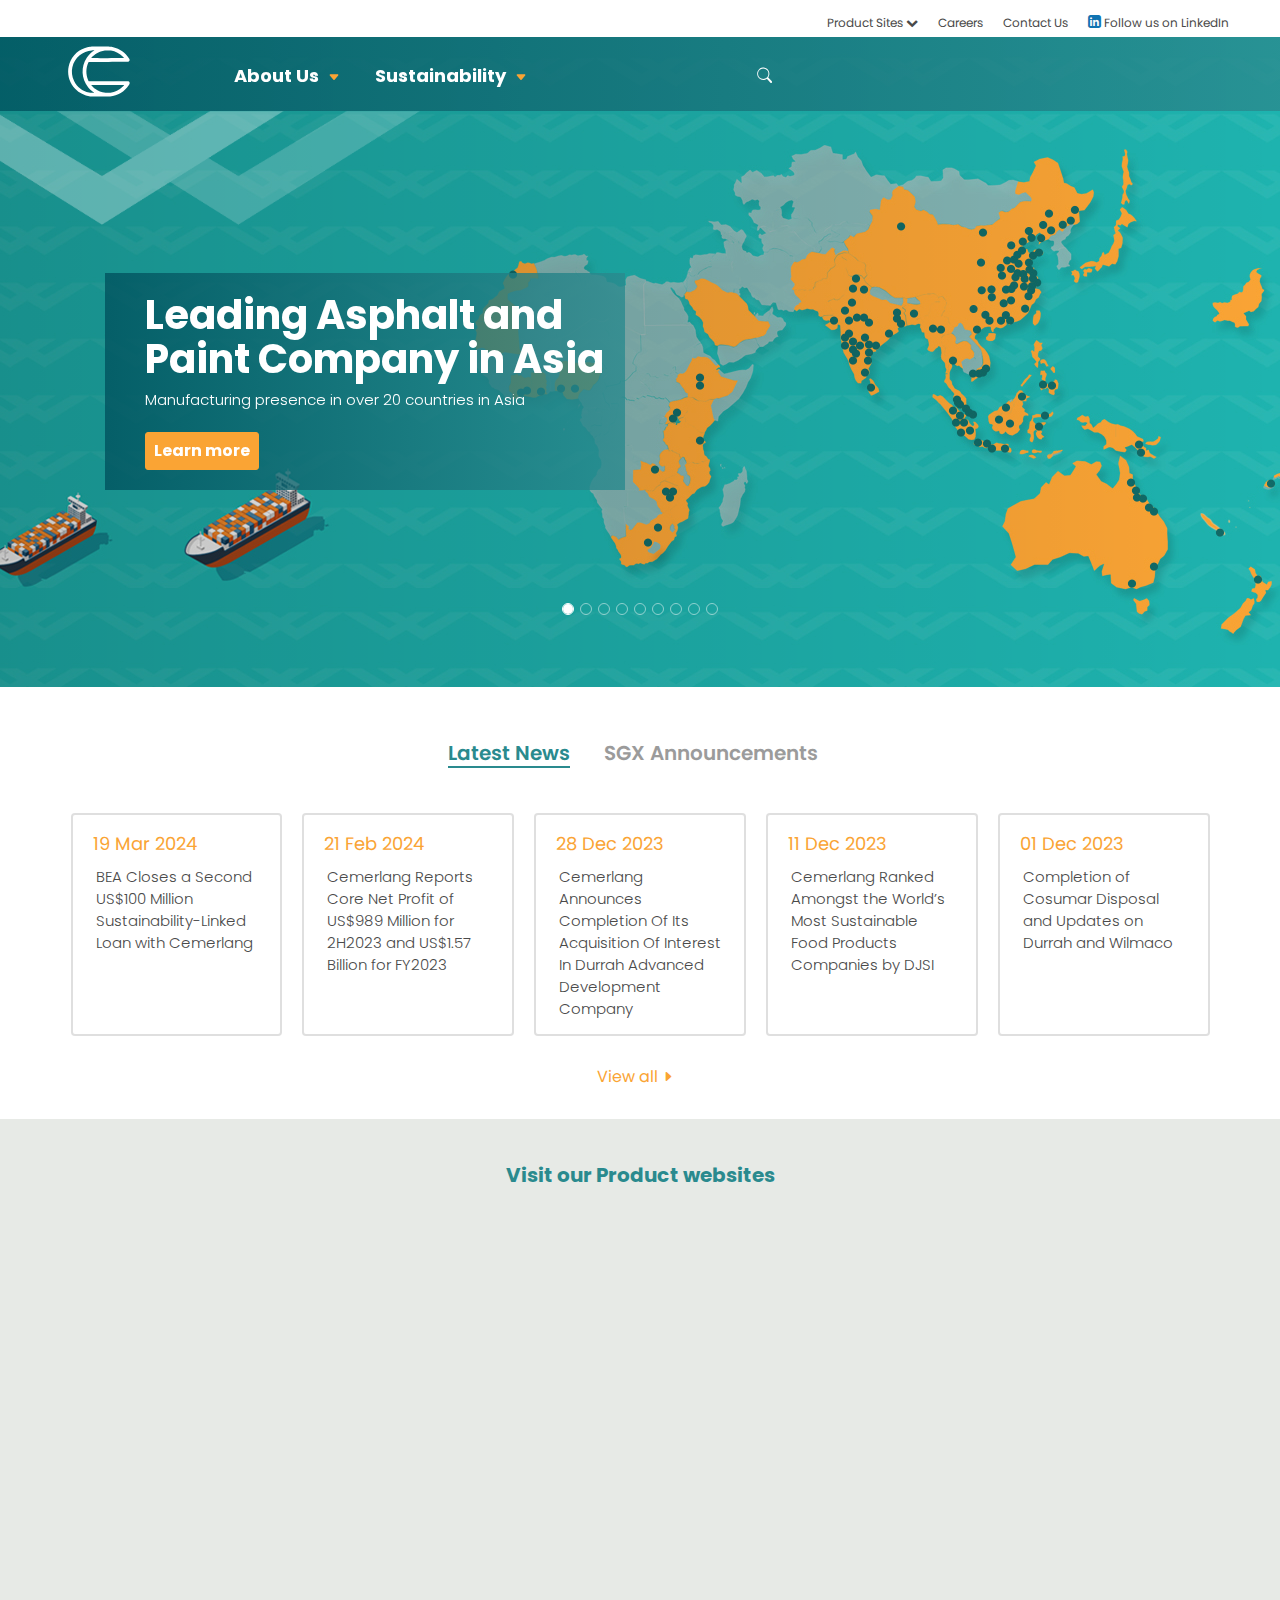
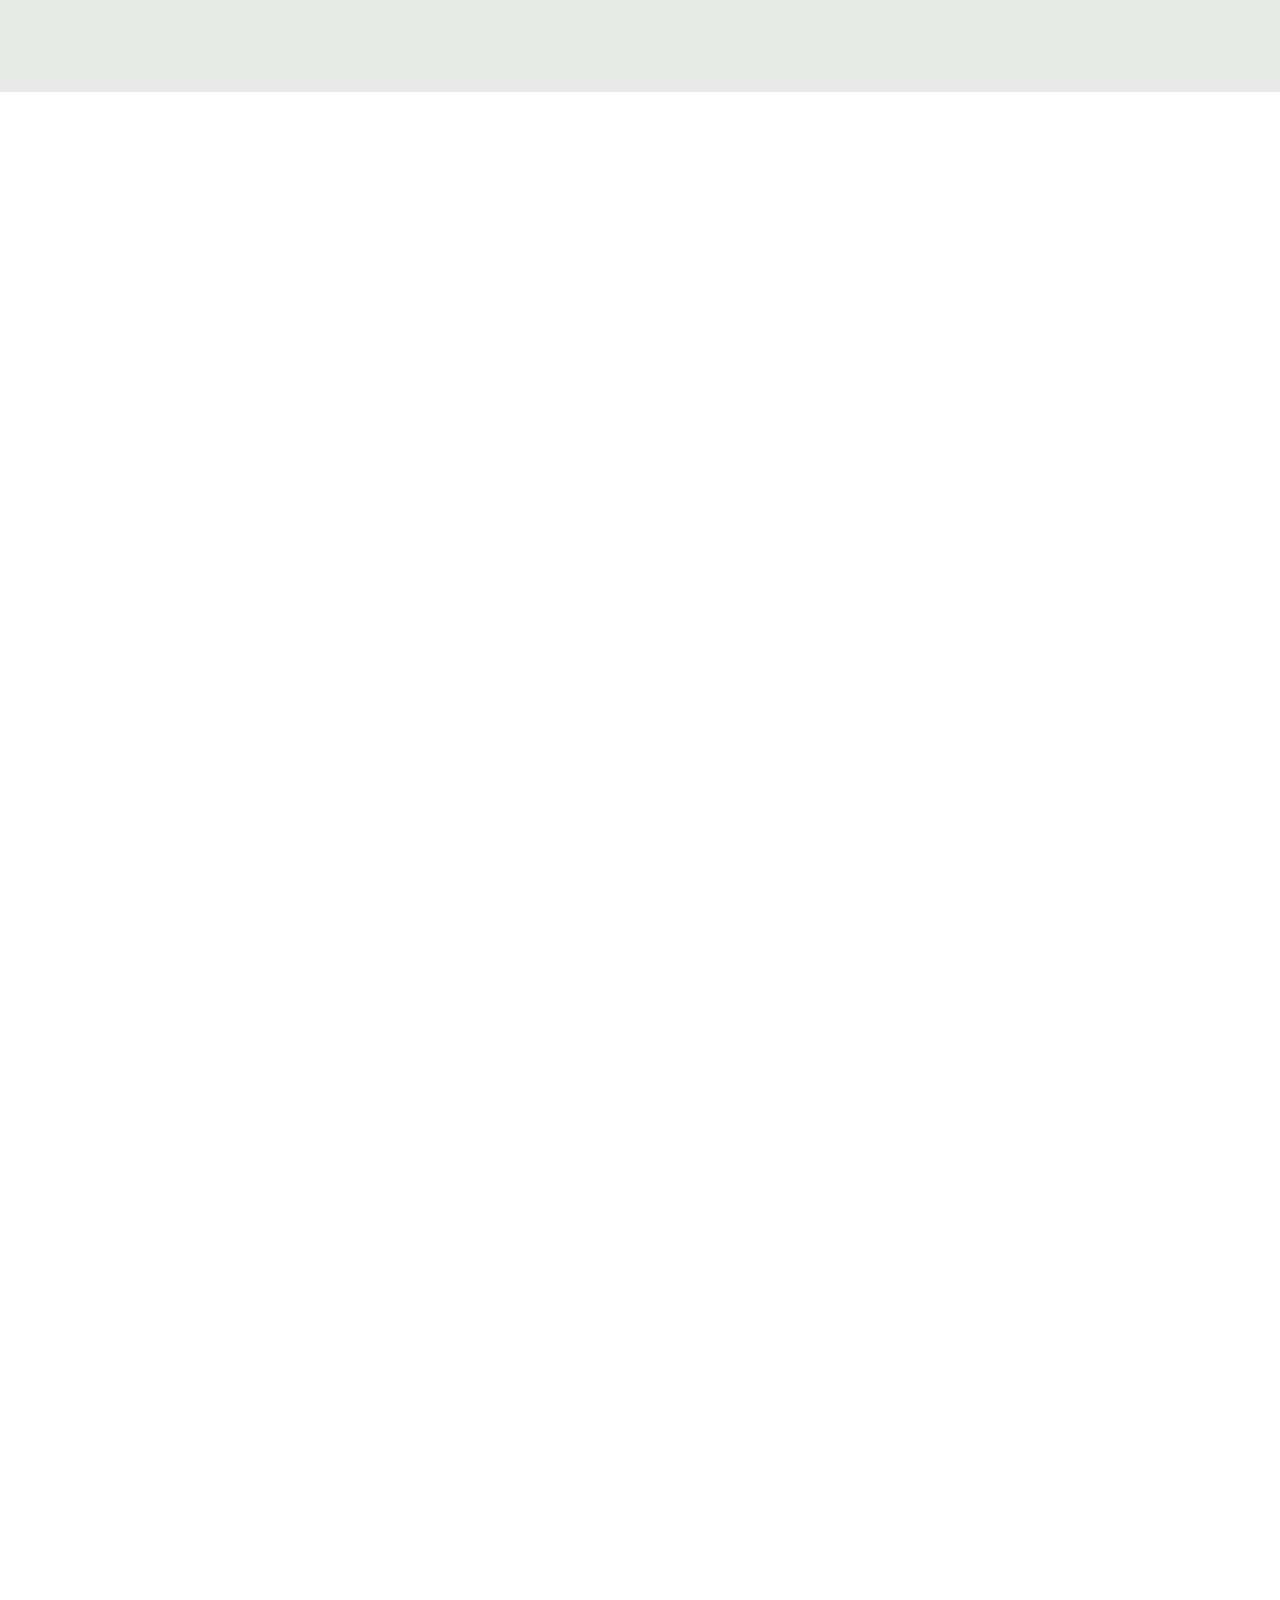
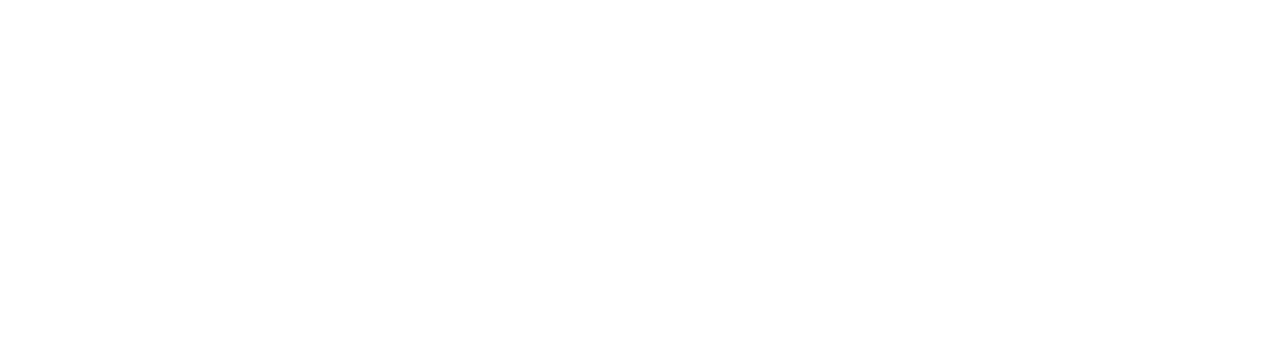
==== commit d2851bf9: "penambahan pages & routing" ====
--- a/cemerlang/index.html
+++ b/cemerlang/index.html
@@ -2718,7 +2718,7 @@
               <h1>Integrated Sugar Business with a Global Footprint</h1>
 
               Leading refiner in Australia, New Zealand, Morocco and
-              India�&nbsp;<br />
+              India&nbsp;<br />
 
               <a
                 href="/our-businesses/food-products/processing#sugar"
@@ -3206,7 +3206,7 @@
         <div class="col-md-6 side-banner hover-zoom clickable wow fadeInUp">
           <div
             class="banner-overlay"
-            onclick="window.open('https://www.wilmar-international.com/our-businesses', '_self')"
+            onclick="window.open('')"
           >
             <div class="image-overlay">
               <div class="banner-title">Our Businesses</div>
@@ -3217,7 +3217,7 @@
 
               <div class="banner-link">
                 <a
-                  href="https://www.wilmar-international.com/our-businesses"
+                  href="#"
                   target="_self"
                   alt="Our Businesses"
                   >Read more <span class="bi bi-caret-right-fill"></span
@@ -3236,7 +3236,7 @@
         <div class="col-md-6 side-banner hover-zoom clickable wow fadeInUp">
           <div
             class="banner-overlay"
-            onclick="window.open('https://www.wilmar-international.com/about-us/global-presence', '_self')"
+            onclick="window.open('')"
           >
             <div class="image-overlay">
               <div class="banner-title">Global Presence</div>
@@ -3247,7 +3247,7 @@
 
               <div class="banner-link">
                 <a
-                  href="https://www.wilmar-international.com/about-us/global-presence"
+                  href="#"
                   target="_self"
                   alt="Global Presence"
                   >Read more <span class="bi bi-caret-right-fill"></span
@@ -3268,7 +3268,7 @@
         >
           <div
             class="banner-overlay"
-            onclick="window.open('https://www.wilmar-international.com/about-us/integrated-business-model', '_self')"
+            onclick="window.open('')"
           >
             <div class="image-overlay">
               <div class="banner-title">
@@ -3281,7 +3281,7 @@
 
               <div class="banner-link">
                 <a
-                  href="https://www.wilmar-international.com/about-us/integrated-business-model"
+                  href="#"
                   target="_self"
                   alt="Vertically Integrated Business Model"
                   >Read more <span class="bi bi-caret-right-fill"></span
@@ -3300,7 +3300,7 @@
         <div class="col-md-6 side-banner hover-zoom clickable wow fadeInUp">
           <div
             class="banner-overlay"
-            onclick="window.open('https://www.wilmar-international.com/sustainability', '_self')"
+            onclick="window.open('')"
           >
             <div class="image-overlay">
               <div class="banner-title">Our Sustainability Endeavour</div>
@@ -3311,7 +3311,7 @@
 
               <div class="banner-link">
                 <a
-                  href="https://www.wilmar-international.com/sustainability"
+                  href="#"
                   target="_self"
                   alt="Our Sustainability Endeavour"
                   >Read more <span class="bi bi-caret-right-fill"></span
@@ -3330,7 +3330,7 @@
         <div class="col-md-6 side-banner hover-zoom clickable wow fadeInUp">
           <div
             class="banner-overlay"
-            onclick="window.open('http://ir-media.wilmar-international.com/', '_self')"
+            onclick="window.open('')"
           >
             <div class="image-overlay">
               <div class="banner-title">Invest In Us</div>
@@ -3340,7 +3340,7 @@
 
               <div class="banner-link">
                 <a
-                  href="http://ir-media.wilmar-international.com/"
+                  href="#"
                   target="_self"
                   alt="Invest in Us"
                   >Read more <span class="bi bi-caret-right-fill"></span
@@ -3392,7 +3392,7 @@
                 >
                   <div class="sfRichText">
                     <a
-                      href="https://www.wilmar-international.com/contact-us"
+                      href="https://www.cemerlang-international.com/contact-us"
                       id="ContactUs"
                       ><h4>Contact Us</h4></a
                     >
@@ -3420,9 +3420,11 @@
                 >
                   <div class="sfRichText">
                     <ul>
-                      <li>28 Biopolis Road</li>
-                      <li>Singapore 138568</li>
-                      <li>Tel: (65) 6216 0244</li>
+                      <li>Jl. Simprug Garden Blok V No. 8</li>
+                      <li>RT. 07 RW. 08 Kel. Grogol Selatan</li>
+                      <li>Kec.
+                        Kebayoran Lama Jakarta Selatan, DKI Jakarta 12220</li>
+                        <li>Telp: 021-721-20285</li>
                     </ul>
                     <p>&nbsp;</p>
                   </div>
@@ -3441,34 +3443,34 @@
               <ul>
                 <li class="">
                   <a
-                    href="http://www.wilmar-international.com/annualreport2022"
+                    href="/cemerlang/index.html"
                     target="_blank"
                   >
                     <span class="bi bi-caret-right-fill bi_footer"></span>
-                    Annual Report 2022
+                    Home
                   </a>
                 </li>
                 <li class="">
                   <a
-                    href="https://www.wilmar-international.com/docs/default-source/default-document-library/sustainability/resource/wilmar-sustainability-reports/sustainability-report-2022.pdf?sfvrsn=438e77fb_4"
+                    href="/cemerlang/about-us.html"
                     target="_blank"
                   >
                     <span class="bi bi-caret-right-fill bi_footer"></span>
-                    Sustainability Report 2022
+                    About Us
                   </a>
                 </li>
                 <li class="">
                   <a
-                    href="http://www.wilmar-international.com/docs/default-source/default-document-library/factsheet-dec-2023"
+                    href="/cemerlang/Sustaini bility.html"
                     target="_blank"
                   >
                     <span class="bi bi-caret-right-fill bi_footer"></span>
-                    Company Factsheet
+                    Sustainability
                   </a>
                 </li>
                 <li class="">
                   <a
-                    href="https://www.wilmar-international.com/investors-media/quarterly-results"
+                    href="https://www.cemerlang-international.com/investors-media/quarterly-results"
                     target="_self"
                   >
                     <span class="bi bi-caret-right-fill bi_footer"></span>
@@ -3483,25 +3485,25 @@
               data-sf-element="Footer Links"
               data-placeholder-label="Footer Links"
             >
-              <h4 style="visibility: hidden">�&nbsp;</h4>
+              <h4 style="visibility: hidden">&nbsp;</h4>
               <ul>
                 <li class="">
                   <a
-                    href="http://www.wilmar-international.com/docs/default-source/default-document-library/wilmar-group-external-privacy-policy.pdf"
+                    href="http://www.cemerlang-international.com/docs/default-source/default-document-library/wilmar-group-external-privacy-policy.pdf"
                     target="_blank"
                     >Privacy Policy</a
                   >
                 </li>
                 <li class="">
                   <a
-                    href="https://www.wilmar-international.com/disclaimer"
+                    href="https://www.cemerlang-international.com/disclaimer"
                     target="_self"
                     >Disclaimer</a
                   >
                 </li>
                 <li class="">
                   <a
-                    href="https://www.wilmar-international.com/sitemap"
+                    href="https://www.cemerlang-international.com/sitemap"
                     target="_self"
                     >Sitemap</a
                   >
